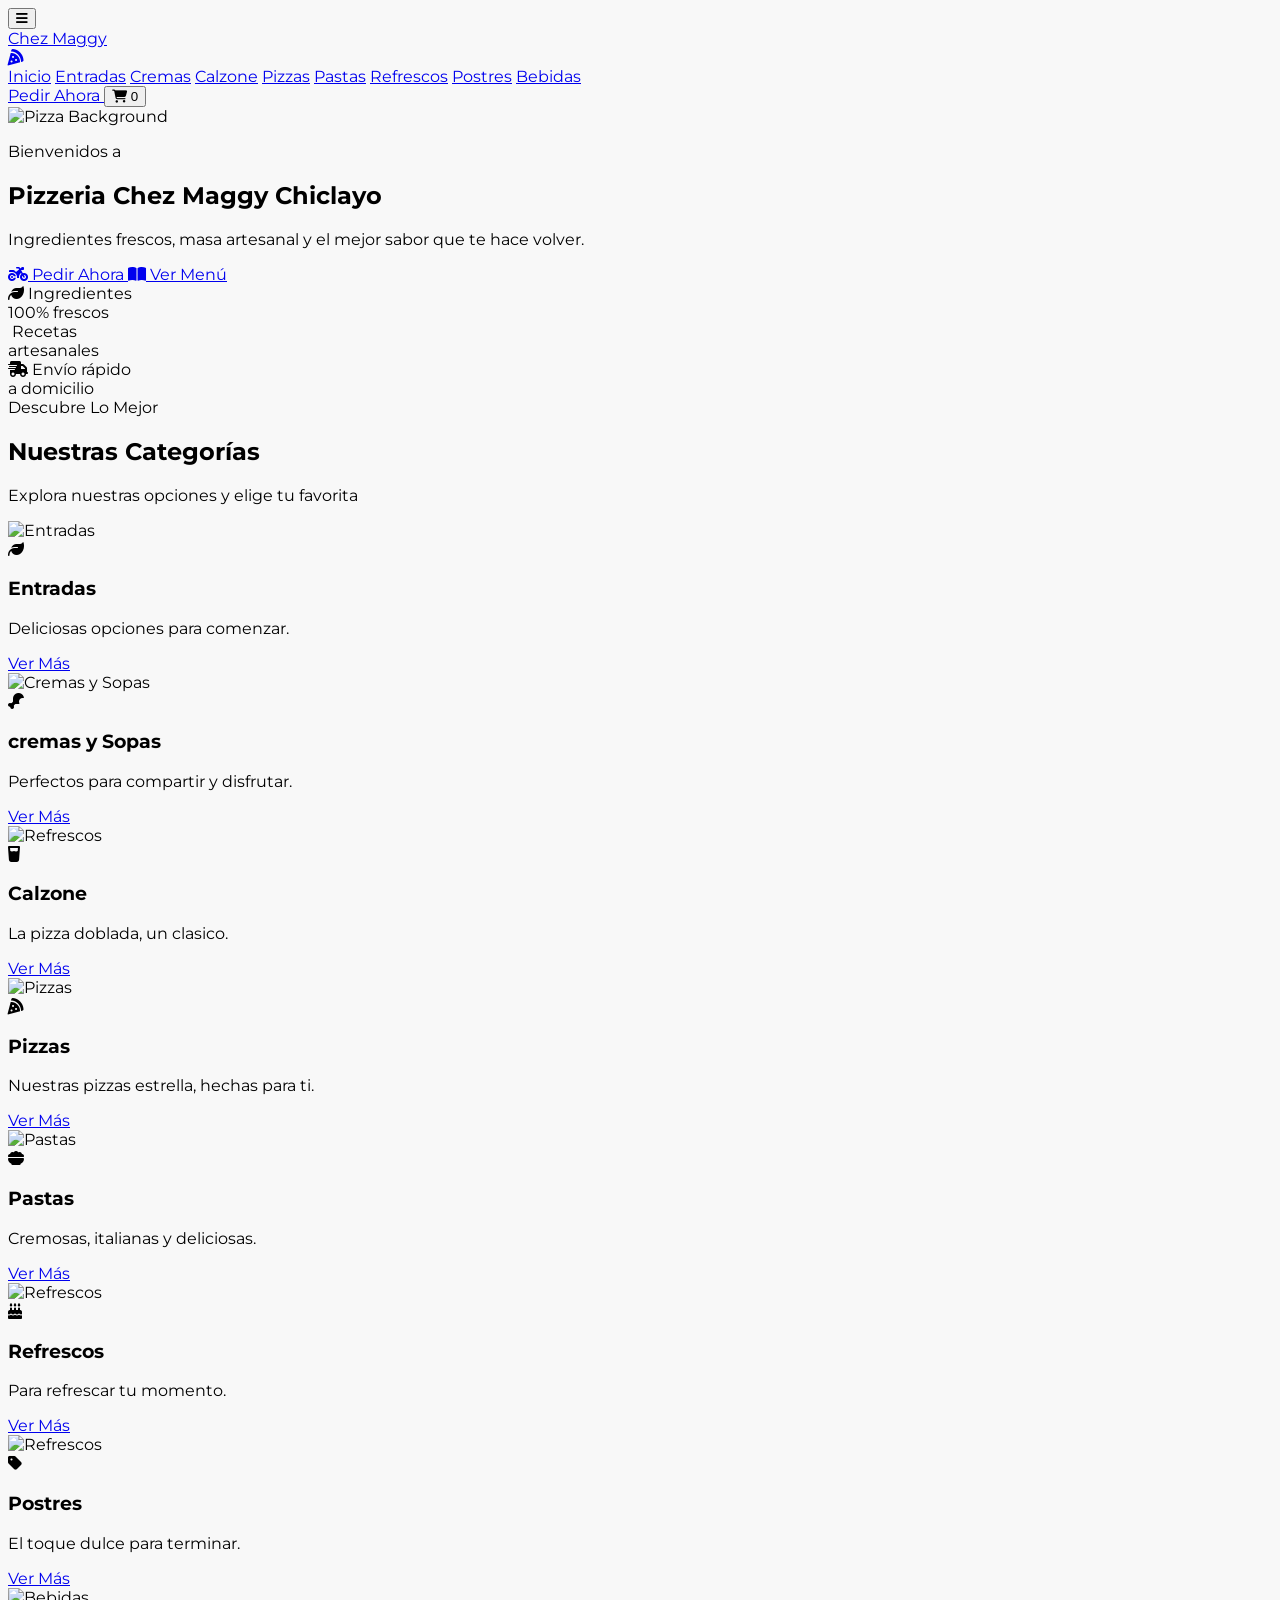
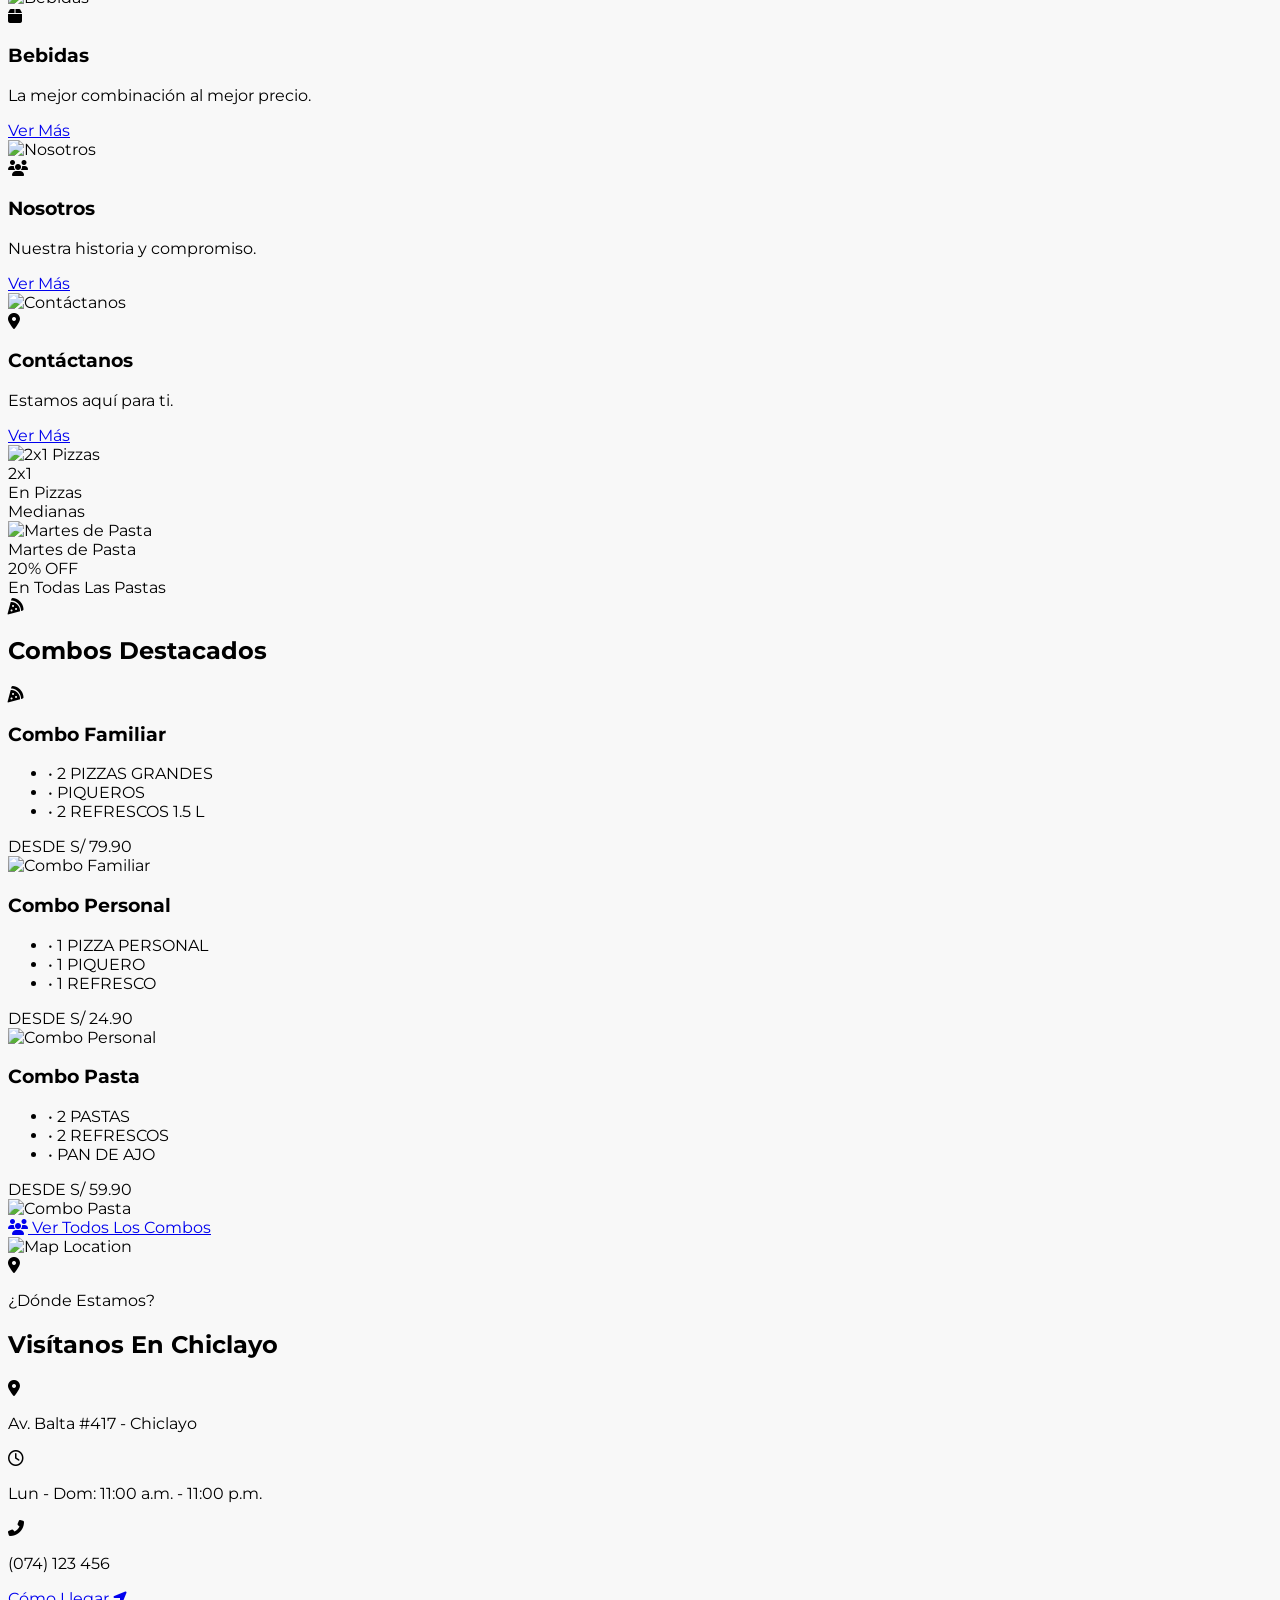
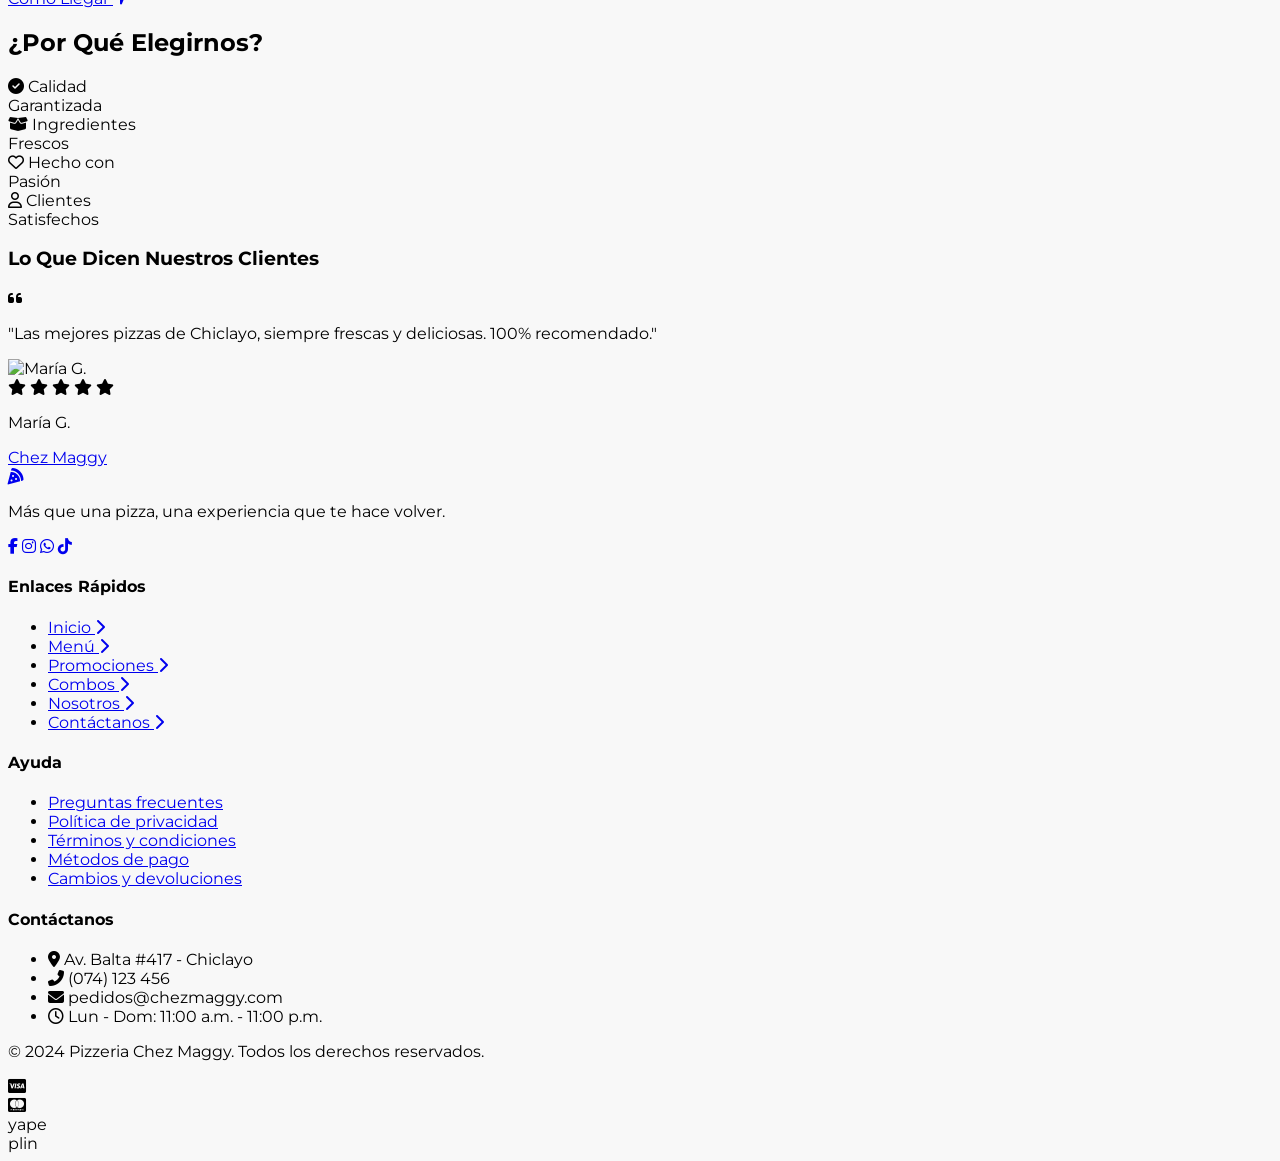
==== index.html @ 23294c38 "Add files via upload" ====
<!DOCTYPE html>
<html lang="es">
<head>
    <meta charset="UTF-8">
    <meta name="viewport" content="width=device-width, initial-scale=1.0">
    <title>Chez Maggy Pizzeria</title>
    <!-- Tailwind CSS -->
    <script src="https://cdn.tailwindcss.com"></script>
    <script src="script.js"></script>

    <!-- Google Fonts -->
    <link href="https://fonts.googleapis.com/css2?family=Montserrat:wght@300;400;500;600;700;800&family=Playfair+Display:ital,wght@0,700;1,700&display=swap" rel="stylesheet">

    <!-- FontAwesome -->
    <link rel="stylesheet" href="https://cdnjs.cloudflare.com/ajax/libs/font-awesome/6.4.0/css/all.min.css">

    <!-- Custom CSS -->
    <link rel="stylesheet" href="styles.css">
</head>
<body class="bg-light text-gray-800">
    <!-- Header -->
    <header class="bg-darker text-white sticky top-0 z-50">
        <div class="max-w-7xl mx-auto px-4 sm:px-6 lg:px-8">
            <div class="flex items-center justify-between h-20">
                <!-- Mobile Menu Button -->
                <div class="flex items-center lg:hidden">
                    <button type="button" class="text-white hover:text-primary focus:outline-none focus:text-primary">
                        <i class="fas fa-bars text-2xl"></i>
                    </button>
                </div>

                <!-- Logo -->
                <div class="flex-shrink-0 flex items-center justify-center lg:justify-start flex-1 lg:flex-none">
                    <a href="#" class="flex items-center gap-2">
                        <!-- Mocking Logo with Text + Icon -->
                        <div class="text-2xl font-serif italic text-primary font-bold">Chez Maggy</div>
                        <i class="fas fa-pizza-slice text-yellow-500 text-xl"></i>
                    </a>
                </div>

                <!-- Desktop Menu -->
                <nav class="hidden lg:flex space-x-4 xl:space-x-6 text-xs xl:text-sm font-medium items-center uppercase tracking-wide">
                    <a href="#" class="text-white hover:text-primary transition">Inicio</a>
                    <a href="#" class="text-gray-300 hover:text-primary transition">Entradas</a>
                    <a href="#" class="text-gray-300 hover:text-primary transition">Cremas</a>
                    <a href="#" class="text-gray-300 hover:text-primary transition">Calzone</a>
                    <a href="#" class="text-gray-300 hover:text-primary transition">Pizzas</a>
                    <a href="#" class="text-gray-300 hover:text-primary transition">Pastas</a>
                    <a href="#" class="text-gray-300 hover:text-primary transition">Refrescos</a>
                    <a href="#" class="text-gray-300 hover:text-primary transition">Postres</a>
                    <a href="#" class="text-gray-300 hover:text-primary transition">Bebidas</a>
                </nav>

                <!-- Actions (Button + Cart) -->
                <div class="flex items-center gap-4">
                    <a href="#" class="hidden lg:inline-flex items-center justify-center px-4 py-2 border border-transparent rounded-md shadow-sm text-sm font-bold text-white bg-primary hover:bg-red-700 transition uppercase">
                        Pedir Ahora
                    </a>
                    <button class="relative text-white hover:text-primary transition">
                        <i class="fas fa-shopping-cart text-xl"></i>
                        <span class="absolute -top-2 -right-2 bg-primary text-white text-xs font-bold rounded-full h-5 w-5 flex items-center justify-center">0</span>
                    </button>
                </div>
            </div>
        </div>
    </header>

    <!-- Hero Section -->
    <section class="relative bg-darker text-white">
        <!-- Background Image (Mocked with Unsplash) -->
        <div class="absolute inset-0 z-0">
            <img src="https://images.unsplash.com/photo-1513104890138-7c749659a591?ixlib=rb-4.0.3&auto=format&fit=crop&w=2000&q=80" alt="Pizza Background" class="w-full h-full object-cover opacity-60">
            <!-- Gradient Overlay to make text readable, matching the design -->
            <div class="absolute inset-0 bg-gradient-to-r from-black via-black/80 to-transparent"></div>
        </div>

        <div class="relative z-10 max-w-7xl mx-auto px-4 sm:px-6 lg:px-8 py-12 sm:py-16 lg:py-32">
            <div class="max-w-2xl">
                <p class="text-primary font-bold tracking-wider uppercase mb-2 text-xs sm:text-base">Bienvenidos a</p>
                <h1 class="text-4xl sm:text-5xl lg:text-7xl font-bold uppercase leading-none mb-4 sm:mb-6">
                    <span class="block text-white">Pizzeria</span>
                    <span class="block text-white">Chez Maggy</span>
                    <span class="block text-primary">Chiclayo</span>
                </h1>
                <p class="text-gray-300 text-base sm:text-lg mb-8 max-w-md">
                    Ingredientes frescos, masa artesanal y el mejor sabor que te hace volver.
                </p>

                <!-- CTA Buttons -->
                <div class="flex flex-col sm:flex-row gap-4 mb-12">
                    <a href="#" class="inline-flex items-center justify-center px-6 py-3 border border-transparent rounded-md shadow-sm text-base font-bold text-white bg-primary hover:bg-red-700 transition w-full sm:w-auto uppercase">
                        <i class="fas fa-motorcycle mr-2"></i> Pedir Ahora
                    </a>
                    <a href="menu.html" class="inline-flex items-center justify-center px-6 py-3 border border-yellow-500 rounded-md shadow-sm text-base font-bold text-yellow-500 bg-transparent hover:bg-yellow-500 hover:text-dark transition w-full sm:w-auto uppercase">
                        <i class="fas fa-book-open mr-2"></i> Ver Menú
                    </a>
                </div>

                <!-- Feature Badges -->
                <div class="grid grid-cols-3 gap-4 border-t border-gray-700 pt-8">
                    <div class="flex flex-col sm:flex-row items-center sm:items-start text-center sm:text-left gap-3">
                        <i class="fas fa-leaf text-green-500 text-2xl"></i>
                        <span class="text-xs sm:text-sm text-gray-300">Ingredientes<br>100% frescos</span>
                    </div>
                    <div class="flex flex-col sm:flex-row items-center sm:items-start text-center sm:text-left gap-3">
                        <i class="fas fa-hat-chef text-yellow-500 text-2xl"></i>
                        <span class="text-xs sm:text-sm text-gray-300">Recetas<br>artesanales</span>
                    </div>
                    <div class="flex flex-col sm:flex-row items-center sm:items-start text-center sm:text-left gap-3">
                        <i class="fas fa-truck-fast text-orange-500 text-2xl"></i>
                        <span class="text-xs sm:text-sm text-gray-300">Envío rápido<br>a domicilio</span>
                    </div>
                </div>
            </div>
        </div>
    </section>

    <!-- Categories Section -->
    <section class="py-16 bg-light">
        <div class="max-w-7xl mx-auto px-4 sm:px-6 lg:px-8">
            <div class="text-center mb-12">
                <div class="flex items-center justify-center gap-4 mb-2">
                    <div class="h-px bg-gray-400 w-12"></div>
                    <span class="text-sm font-bold tracking-widest text-gray-500 uppercase">Descubre Lo Mejor</span>
                    <div class="h-px bg-gray-400 w-12"></div>
                </div>
                <h2 class="text-3xl md:text-4xl font-bold uppercase text-dark mb-4">Nuestras Categorías</h2>
                <p class="text-gray-600">Explora nuestras opciones y elige tu favorita</p>
            </div>

            <!-- Categories Grid -->
            <div class="grid grid-cols-2 md:grid-cols-3 lg:grid-cols-5 gap-4 sm:gap-6">

                <!-- Category Card: Entradas -->
                <div class="bg-white rounded-xl shadow-sm hover:shadow-md transition overflow-hidden flex flex-col h-full border border-gray-100">
                    <div class="h-24 sm:h-40 overflow-hidden">
                        <img src="IM/ENTRADAS.png" alt="Entradas" class="w-full h-full object-cover">
                    </div>
                    <div class="p-3 sm:p-5 flex flex-col flex-grow text-center items-center">
                        <div class="w-8 h-8 sm:w-10 sm:h-10 rounded-full bg-red-100 flex items-center justify-center text-primary mb-2 sm:mb-3 -mt-8 sm:-mt-10 border-2 sm:border-4 border-white relative z-10 text-xs sm:text-base">
                            <i class="fas fa-leaf"></i>
                        </div>
                        <h3 class="font-bold text-dark text-sm sm:text-lg uppercase mb-1 sm:mb-2">Entradas</h3>
                        <p class="text-gray-500 text-[10px] sm:text-sm mb-3 sm:mb-4 flex-grow line-clamp-2">Deliciosas opciones para comenzar.</p>
                        <a href="menu.html#entradas" data-category="entradas" class="inline-block px-2 sm:px-4 py-1.5 sm:py-2 border border-gray-200 rounded-full text-[10px] sm:text-xs font-bold text-gray-600 hover:border-primary hover:text-primary transition uppercase w-full">Ver Más</a>
                    </div>
                </div>

                <!-- Category Card: Cremas y Sopas -->
                <div class="bg-white rounded-xl shadow-sm hover:shadow-md transition overflow-hidden flex flex-col h-full border border-gray-100">
                    <div class="h-24 sm:h-40 overflow-hidden">
                        <img src="IM/CREM.png" alt="Cremas y Sopas" class="w-full h-full object-cover">
                    </div>
                    <div class="p-3 sm:p-5 flex flex-col flex-grow text-center items-center">
                        <div class="w-8 h-8 sm:w-10 sm:h-10 rounded-full bg-orange-100 flex items-center justify-center text-orange-500 mb-2 sm:mb-3 -mt-8 sm:-mt-10 border-2 sm:border-4 border-white relative z-10 text-xs sm:text-base">
                            <i class="fas fa-drumstick-bite"></i>
                        </div>
                        <h3 class="font-bold text-dark text-sm sm:text-lg uppercase mb-1 sm:mb-2">cremas y Sopas</h3>
                        <p class="text-gray-500 text-[10px] sm:text-sm mb-3 sm:mb-4 flex-grow line-clamp-2">Perfectos para compartir y disfrutar.</p>
                        <a href="menu.html#cremas" data-category="cremas" class="inline-block px-2 sm:px-4 py-1.5 sm:py-2 border border-gray-200 rounded-full text-[10px] sm:text-xs font-bold text-gray-600 hover:border-primary hover:text-primary transition uppercase w-full">Ver Más</a>
                    </div>
                </div>

                <!-- Category Card: Calzone -->
                <div class="bg-white rounded-xl shadow-sm hover:shadow-md transition overflow-hidden flex flex-col h-full border border-gray-100">
                    <div class="h-24 sm:h-40 overflow-hidden">
                        <img src="IM/CAL.jpg" alt="Refrescos" class="w-full h-full object-cover">
                    </div>
                    <div class="p-3 sm:p-5 flex flex-col flex-grow text-center items-center">
                        <div class="w-8 h-8 sm:w-10 sm:h-10 rounded-full bg-green-100 flex items-center justify-center text-green-500 mb-2 sm:mb-3 -mt-8 sm:-mt-10 border-2 sm:border-4 border-white relative z-10 text-xs sm:text-base">
                            <i class="fas fa-glass-water"></i>
                        </div>
                        <h3 class="font-bold text-dark text-sm sm:text-lg uppercase mb-1 sm:mb-2">Calzone</h3>
                        <p class="text-gray-500 text-[10px] sm:text-sm mb-3 sm:mb-4 flex-grow line-clamp-2">La pizza doblada, un clasico.</p>
                        <a href="menu.html#calzone" data-category="calzone" class="inline-block px-2 sm:px-4 py-1.5 sm:py-2 border border-gray-200 rounded-full text-[10px] sm:text-xs font-bold text-gray-600 hover:border-primary hover:text-primary transition uppercase w-full">Ver Más</a>
                    </div>
                </div>

                <!-- Category Card: Pizzas -->
                <div class="bg-white rounded-xl shadow-sm hover:shadow-md transition overflow-hidden flex flex-col h-full border border-gray-100">
                    <div class="h-24 sm:h-40 overflow-hidden">
                        <img src="https://images.unsplash.com/photo-1565299624946-b28f40a0ae38?ixlib=rb-4.0.3&auto=format&fit=crop&w=500&q=60" alt="Pizzas" class="w-full h-full object-cover">
                    </div>
                    <div class="p-3 sm:p-5 flex flex-col flex-grow text-center items-center">
                        <div class="w-8 h-8 sm:w-10 sm:h-10 rounded-full bg-red-100 flex items-center justify-center text-primary mb-2 sm:mb-3 -mt-8 sm:-mt-10 border-2 sm:border-4 border-white relative z-10 text-xs sm:text-base">
                            <i class="fas fa-pizza-slice"></i>
                        </div>
                        <h3 class="font-bold text-dark text-sm sm:text-lg uppercase mb-1 sm:mb-2">Pizzas</h3>
                        <p class="text-gray-500 text-[10px] sm:text-sm mb-3 sm:mb-4 flex-grow line-clamp-2">Nuestras pizzas estrella, hechas para ti.</p>
                        <a href="menu.html#pizzas" data-category="pizzas" class="inline-block px-2 sm:px-4 py-1.5 sm:py-2 border border-gray-200 rounded-full text-[10px] sm:text-xs font-bold text-gray-600 hover:border-primary hover:text-primary transition uppercase w-full">Ver Más</a>
                    </div>
                </div>

                <!-- Category Card: Pastas -->
                <div class="bg-white rounded-xl shadow-sm hover:shadow-md transition overflow-hidden flex flex-col h-full border border-gray-100">
                    <div class="h-24 sm:h-40 overflow-hidden">
                        <img src="IM/PAST.jpg" alt="Pastas" class="w-full h-full object-cover">
                    </div>
                    <div class="p-3 sm:p-5 flex flex-col flex-grow text-center items-center">
                        <div class="w-8 h-8 sm:w-10 sm:h-10 rounded-full bg-yellow-100 flex items-center justify-center text-yellow-600 mb-2 sm:mb-3 -mt-8 sm:-mt-10 border-2 sm:border-4 border-white relative z-10 text-xs sm:text-base">
                            <i class="fas fa-bowl-food"></i>
                        </div>
                        <h3 class="font-bold text-dark text-sm sm:text-lg uppercase mb-1 sm:mb-2">Pastas</h3>
                        <p class="text-gray-500 text-[10px] sm:text-sm mb-3 sm:mb-4 flex-grow line-clamp-2">Cremosas, italianas y deliciosas.</p>
                        <a href="menu.html#pastas" data-category="pastas" class="inline-block px-2 sm:px-4 py-1.5 sm:py-2 border border-gray-200 rounded-full text-[10px] sm:text-xs font-bold text-gray-600 hover:border-primary hover:text-primary transition uppercase w-full">Ver Más</a>
                    </div>
                </div>

                <!-- Category Card: Refrescos -->
                <div class="bg-white rounded-xl shadow-sm hover:shadow-md transition overflow-hidden flex flex-col h-full border border-gray-100">
                    <div class="h-24 sm:h-40 overflow-hidden">
                        <img src="https://images.unsplash.com/photo-1551024506-0bccd828d307?ixlib=rb-4.0.3&auto=format&fit=crop&w=500&q=60" alt="Refrescos" class="w-full h-full object-cover">
                    </div>
                    <div class="p-3 sm:p-5 flex flex-col flex-grow text-center items-center">
                        <div class="w-8 h-8 sm:w-10 sm:h-10 rounded-full bg-purple-100 flex items-center justify-center text-purple-600 mb-2 sm:mb-3 -mt-8 sm:-mt-10 border-2 sm:border-4 border-white relative z-10 text-xs sm:text-base">
                            <i class="fas fa-cake-candles"></i>
                        </div>
                        <h3 class="font-bold text-dark text-sm sm:text-lg uppercase mb-1 sm:mb-2">Refrescos</h3>
                        <p class="text-gray-500 text-[10px] sm:text-sm mb-3 sm:mb-4 flex-grow line-clamp-2">Para refrescar tu momento.</p>
                        <a href="menu.html#refrescos" data-category="refrescos" class="inline-block px-2 sm:px-4 py-1.5 sm:py-2 border border-gray-200 rounded-full text-[10px] sm:text-xs font-bold text-gray-600 hover:border-primary hover:text-primary transition uppercase w-full">Ver Más</a>
                    </div>
                </div>

                <!-- Category Card: Postres -->
                <div class="bg-white rounded-xl shadow-sm hover:shadow-md transition overflow-hidden flex flex-col h-full border border-gray-100">
                    <div class="h-24 sm:h-40 overflow-hidden bg-primary flex items-center justify-center">
                        <img src="https://images.unsplash.com/photo-1551024506-0bccd828d307?ixlib=rb-4.0.3&auto=format&fit=crop&w=500&q=60" alt="Refrescos" class="w-full h-full object-cover">
                    </div>
                    <div class="p-3 sm:p-5 flex flex-col flex-grow text-center items-center">
                        <div class="w-8 h-8 sm:w-10 sm:h-10 rounded-full bg-red-100 flex items-center justify-center text-primary mb-2 sm:mb-3 -mt-8 sm:-mt-10 border-2 sm:border-4 border-white relative z-10 text-xs sm:text-base">
                            <i class="fas fa-tag"></i>
                        </div>
                        <h3 class="font-bold text-dark text-[11px] sm:text-lg uppercase mb-1 sm:mb-2">Postres</h3>
                        <p class="text-gray-500 text-[10px] sm:text-sm mb-3 sm:mb-4 flex-grow line-clamp-2">El toque dulce para terminar.</p>
                        <a href="menu.html#postres" data-category="postres" class="inline-block px-2 sm:px-4 py-1.5 sm:py-2 border border-gray-200 rounded-full text-[10px] sm:text-xs font-bold text-gray-600 hover:border-primary hover:text-primary transition uppercase w-full">Ver Más</a>
                    </div>
                </div>

                <!-- Category Card: Bebidas -->
                <div class="bg-white rounded-xl shadow-sm hover:shadow-md transition overflow-hidden flex flex-col h-full border border-gray-100">
                    <div class="h-24 sm:h-40 overflow-hidden">
                        <img src="https://images.unsplash.com/photo-1594007654729-407eedc4be65?ixlib=rb-4.0.3&auto=format&fit=crop&w=500&q=60" alt="Bebidas" class="w-full h-full object-cover">
                    </div>
                    <div class="p-3 sm:p-5 flex flex-col flex-grow text-center items-center">
                        <div class="w-8 h-8 sm:w-10 sm:h-10 rounded-full bg-blue-100 flex items-center justify-center text-blue-600 mb-2 sm:mb-3 -mt-8 sm:-mt-10 border-2 sm:border-4 border-white relative z-10 text-xs sm:text-base">
                            <i class="fas fa-box"></i>
                        </div>
                        <h3 class="font-bold text-dark text-sm sm:text-lg uppercase mb-1 sm:mb-2">Bebidas</h3>
                        <p class="text-gray-500 text-[10px] sm:text-sm mb-3 sm:mb-4 flex-grow line-clamp-2">La mejor combinación al mejor precio.</p>
                        <a href="menu.html#bebidas" data-category="bebidas" class="inline-block px-2 sm:px-4 py-1.5 sm:py-2 border border-gray-200 rounded-full text-[10px] sm:text-xs font-bold text-gray-600 hover:border-primary hover:text-primary transition uppercase w-full">Ver Más</a>
                    </div>
                </div>

                <!-- Info Card: Nosotros -->
                <div class="bg-white rounded-xl shadow-sm hover:shadow-md transition overflow-hidden flex flex-col h-full border border-gray-100">
                    <div class="h-24 sm:h-40 overflow-hidden">
                        <img src="https://images.unsplash.com/photo-1555396273-367ea4eb4db5?ixlib=rb-4.0.3&auto=format&fit=crop&w=500&q=60" alt="Nosotros" class="w-full h-full object-cover">
                    </div>
                    <div class="p-3 sm:p-5 flex flex-col flex-grow text-center items-center">
                        <div class="w-8 h-8 sm:w-10 sm:h-10 rounded-full bg-gray-100 flex items-center justify-center text-gray-600 mb-2 sm:mb-3 -mt-8 sm:-mt-10 border-2 sm:border-4 border-white relative z-10 text-xs sm:text-base">
                            <i class="fas fa-users"></i>
                        </div>
                        <h3 class="font-bold text-dark text-sm sm:text-lg uppercase mb-1 sm:mb-2">Nosotros</h3>
                        <p class="text-gray-500 text-[10px] sm:text-sm mb-3 sm:mb-4 flex-grow line-clamp-2">Nuestra historia y compromiso.</p>
                        <a href="menu.html#nosotros" data-category="nosotros" class="inline-block px-2 sm:px-4 py-1.5 sm:py-2 border border-gray-200 rounded-full text-[10px] sm:text-xs font-bold text-gray-600 hover:border-primary hover:text-primary transition uppercase w-full">Ver Más</a>
                    </div>
                </div>

                 <!-- Info Card: Contáctanos -->
                <div class="bg-white rounded-xl shadow-sm hover:shadow-md transition overflow-hidden flex flex-col h-full border border-gray-100">
                    <div class="h-24 sm:h-40 overflow-hidden">
                        <img src="https://images.unsplash.com/photo-1524661135-423995f22d0b?ixlib=rb-4.0.3&auto=format&fit=crop&w=500&q=60" alt="Contáctanos" class="w-full h-full object-cover">
                    </div>
                    <div class="p-3 sm:p-5 flex flex-col flex-grow text-center items-center">
                        <div class="w-8 h-8 sm:w-10 sm:h-10 rounded-full bg-teal-100 flex items-center justify-center text-teal-600 mb-2 sm:mb-3 -mt-8 sm:-mt-10 border-2 sm:border-4 border-white relative z-10 text-xs sm:text-base">
                            <i class="fas fa-map-marker-alt"></i>
                        </div>
                        <h3 class="font-bold text-dark text-[11px] sm:text-lg uppercase mb-1 sm:mb-2">Contáctanos</h3>
                        <p class="text-gray-500 text-[10px] sm:text-sm mb-3 sm:mb-4 flex-grow line-clamp-2">Estamos aquí para ti.</p>
                        <a href="menu.html#contactanos" data-category="contactanos" class="inline-block px-2 sm:px-4 py-1.5 sm:py-2 border border-gray-200 rounded-full text-[10px] sm:text-xs font-bold text-gray-600 hover:border-primary hover:text-primary transition uppercase w-full">Ver Más</a>
                    </div>
                </div>

            </div>
        </div>
    </section>

    <!-- Promos Banners Section -->
    <section class="py-8 bg-light">
        <div class="max-w-7xl mx-auto px-4 sm:px-6 lg:px-8">
            <div class="grid grid-cols-1 md:grid-cols-2 gap-4">
                <!-- Promo 1: 2x1 -->
                <div class="relative bg-darker rounded-xl overflow-hidden shadow-sm h-40 sm:h-48 md:h-56 flex">
                    <div class="absolute inset-0 bg-gradient-to-r from-black via-black/80 to-transparent z-10 w-3/4 sm:w-2/3"></div>
                    <img src="https://images.unsplash.com/photo-1593560708920-61dd98c46a4e?ixlib=rb-4.0.3&auto=format&fit=crop&w=800&q=80" alt="2x1 Pizzas" class="absolute inset-0 w-full h-full object-cover opacity-80">
                    <div class="relative z-20 p-4 sm:p-6 flex flex-col justify-center h-full text-white w-3/4 sm:w-2/3">
                        <div class="text-4xl sm:text-5xl md:text-6xl font-bold text-primary leading-none mb-1">2x1</div>
                        <div class="text-sm sm:text-xl md:text-2xl font-bold uppercase tracking-wide">En Pizzas<br>Medianas</div>
                    </div>
                </div>

                <!-- Promo 2: Combo Familiar / Martes de Pasta -->
                <div class="relative bg-yellow-600 rounded-xl overflow-hidden shadow-sm h-40 sm:h-48 md:h-56 flex">
                     <div class="absolute inset-0 bg-gradient-to-r from-yellow-700 via-yellow-600/90 to-transparent z-10 w-3/4 sm:w-2/3"></div>
                    <img src="https://images.unsplash.com/photo-1621996311239-f9c7e0965e52?ixlib=rb-4.0.3&auto=format&fit=crop&w=800&q=80" alt="Martes de Pasta" class="absolute right-0 top-0 w-full h-full object-cover">
                    <div class="relative z-20 p-4 sm:p-6 flex flex-col justify-center h-full text-white w-3/4 sm:w-2/3">
                        <div class="text-[10px] sm:text-sm font-bold uppercase tracking-wider mb-1">Martes de Pasta</div>
                        <div class="text-4xl sm:text-5xl md:text-6xl font-bold leading-none mb-1">20% <span class="text-lg sm:text-2xl">OFF</span></div>
                        <div class="text-[10px] sm:text-sm font-bold uppercase tracking-wide">En Todas Las Pastas</div>
                    </div>
                </div>
            </div>
        </div>
    </section>

    <!-- Combos Destacados Section (from Mobile View) -->
    <section class="py-12 bg-white">
        <div class="max-w-7xl mx-auto px-4 sm:px-6 lg:px-8">
            <div class="text-center mb-8">
                 <div class="flex items-center justify-center gap-4 mb-2">
                    <i class="fas fa-pizza-slice text-primary"></i>
                    <h2 class="text-2xl font-bold uppercase text-dark">Combos Destacados</h2>
                    <i class="fas fa-pizza-slice text-primary"></i>
                </div>
            </div>

            <div class="grid grid-cols-1 md:grid-cols-2 lg:grid-cols-3 gap-6">
                <!-- Combo 1 -->
                <div class="bg-darker rounded-xl overflow-hidden flex flex-col relative text-white border-2 border-transparent hover:border-primary transition">
                    <div class="p-6 pb-0 z-10 relative">
                        <h3 class="text-xl font-bold uppercase mb-4">Combo Familiar</h3>
                        <ul class="text-sm space-y-2 mb-6 font-medium">
                            <li>• 2 PIZZAS GRANDES</li>
                            <li>• PIQUEROS</li>
                            <li>• 2 REFRESCOS 1.5 L</li>
                        </ul>
                        <div class="bg-primary/20 text-primary border border-primary rounded-md px-3 py-1 inline-block">
                            <span class="text-xs block leading-tight">DESDE</span>
                            <span class="text-xl font-bold">S/ 79.90</span>
                        </div>
                    </div>
                    <div class="h-40 mt-auto relative overflow-hidden">
                         <div class="absolute inset-0 bg-gradient-to-t from-black via-transparent to-transparent z-10"></div>
                        <img src="https://images.unsplash.com/photo-1541592106381-b31e9677c0e5?ixlib=rb-4.0.3&auto=format&fit=crop&w=600&q=80" alt="Combo Familiar" class="w-full h-full object-cover object-bottom scale-110">
                    </div>
                </div>

                <!-- Combo 2 -->
                <div class="bg-darker rounded-xl overflow-hidden flex flex-col relative text-white border-2 border-transparent hover:border-primary transition">
                    <div class="p-6 pb-0 z-10 relative">
                        <h3 class="text-xl font-bold uppercase mb-4">Combo Personal</h3>
                        <ul class="text-sm space-y-2 mb-6 font-medium">
                            <li>• 1 PIZZA PERSONAL</li>
                            <li>• 1 PIQUERO</li>
                            <li>• 1 REFRESCO</li>
                        </ul>
                        <div class="bg-primary/20 text-primary border border-primary rounded-md px-3 py-1 inline-block">
                            <span class="text-xs block leading-tight">DESDE</span>
                            <span class="text-xl font-bold">S/ 24.90</span>
                        </div>
                    </div>
                    <div class="h-40 mt-auto relative overflow-hidden">
                         <div class="absolute inset-0 bg-gradient-to-t from-black via-transparent to-transparent z-10"></div>
                        <img src="https://images.unsplash.com/photo-1565299624946-b28f40a0ae38?ixlib=rb-4.0.3&auto=format&fit=crop&w=600&q=80" alt="Combo Personal" class="w-full h-full object-cover object-bottom scale-110">
                    </div>
                </div>

                <!-- Combo 3 -->
                <div class="bg-darker rounded-xl overflow-hidden flex flex-col relative text-white border-2 border-transparent hover:border-primary transition">
                    <div class="p-6 pb-0 z-10 relative">
                        <h3 class="text-xl font-bold uppercase mb-4">Combo Pasta</h3>
                        <ul class="text-sm space-y-2 mb-6 font-medium">
                            <li>• 2 PASTAS</li>
                            <li>• 2 REFRESCOS</li>
                            <li>• PAN DE AJO</li>
                        </ul>
                        <div class="bg-primary/20 text-primary border border-primary rounded-md px-3 py-1 inline-block">
                            <span class="text-xs block leading-tight">DESDE</span>
                            <span class="text-xl font-bold">S/ 59.90</span>
                        </div>
                    </div>
                    <div class="h-40 mt-auto relative overflow-hidden">
                         <div class="absolute inset-0 bg-gradient-to-t from-black via-transparent to-transparent z-10"></div>
                        <img src="https://images.unsplash.com/photo-1621996311239-f9c7e0965e52?ixlib=rb-4.0.3&auto=format&fit=crop&w=600&q=80" alt="Combo Pasta" class="w-full h-full object-cover object-bottom scale-110">
                    </div>
                </div>
            </div>

            <div class="text-center mt-8">
                <a href="#" class="inline-flex items-center justify-center px-8 py-3 border border-transparent rounded-md shadow-sm text-base font-bold text-white bg-primary hover:bg-red-700 transition uppercase w-full md:w-auto">
                    <i class="fas fa-users mr-2"></i> Ver Todos Los Combos
                </a>
            </div>
        </div>
    </section>

    <!-- Location Section -->
    <section class="bg-darker text-white py-0 md:py-16">
        <!-- On mobile, the map is above the info. On desktop, they are side-by-side. -->
        <div class="flex flex-col md:flex-row max-w-7xl mx-auto md:px-6 lg:px-8">

            <!-- Map Container -->
            <div class="w-full md:w-1/2 lg:w-2/3 h-64 sm:h-80 md:h-auto order-2 md:order-2 md:rounded-xl overflow-hidden shadow-sm relative">
                <!-- Mock Map Image -->
                <img src="https://images.unsplash.com/photo-1524661135-423995f22d0b?ixlib=rb-4.0.3&auto=format&fit=crop&w=1000&q=80" alt="Map Location" class="w-full h-full object-cover">
                <!-- Location Pin Overlay -->
                <div class="absolute inset-0 flex items-center justify-center">
                    <i class="fas fa-map-marker-alt text-primary text-5xl drop-shadow-lg"></i>
                </div>
            </div>

            <!-- Info Container -->
                <div class="w-full md:w-1/2 lg:w-1/3 p-6 sm:p-8 md:p-8 lg:p-12 order-1 md:order-1 flex flex-col justify-center">
                <div class="mb-6">
                        <p class="text-primary font-bold uppercase tracking-widest text-xs sm:text-sm mb-1 text-center md:text-left">¿Dónde Estamos?</p>
                        <h2 class="text-2xl sm:text-3xl font-bold uppercase text-center md:text-left">Visítanos En Chiclayo</h2>
                </div>

                <div class="space-y-6">
                    <div class="flex items-start gap-4">
                        <i class="fas fa-map-marker-alt text-primary text-xl mt-1 w-6 text-center"></i>
                        <div>
                            <p class="font-medium text-lg">Av. Balta #417 - Chiclayo</p>
                        </div>
                    </div>

                    <div class="flex items-start gap-4">
                        <i class="far fa-clock text-primary text-xl mt-1 w-6 text-center"></i>
                        <div>
                            <p class="font-medium text-lg">Lun - Dom: 11:00 a.m. - 11:00 p.m.</p>
                        </div>
                    </div>

                    <div class="flex items-start gap-4">
                        <i class="fas fa-phone-alt text-primary text-xl mt-1 w-6 text-center"></i>
                        <div>
                            <p class="font-medium text-lg">(074) 123 456</p>
                        </div>
                    </div>
                </div>

                <div class="mt-8">
                    <a href="#" class="inline-flex items-center justify-center px-6 py-3 border border-transparent rounded-md shadow-sm text-base font-bold text-white bg-primary hover:bg-red-700 transition uppercase w-full md:w-auto">
                        Cómo Llegar <i class="fas fa-location-arrow ml-2"></i>
                    </a>
                </div>
            </div>

        </div>
    </section>

    <!-- Why Choose Us & Testimonials Section -->
    <section class="py-16 bg-white">
        <div class="max-w-7xl mx-auto px-4 sm:px-6 lg:px-8">
            <div class="text-center mb-12">
                <h2 class="text-3xl font-bold uppercase text-dark mb-8">¿Por Qué Elegirnos?</h2>

                <!-- Feature Icons -->
                <div class="grid grid-cols-2 md:grid-cols-4 gap-6 max-w-4xl mx-auto mb-16">
                    <div class="flex flex-col items-center">
                        <i class="fas fa-check-circle text-4xl text-gray-800 mb-3 font-light"></i>
                        <span class="text-sm font-medium text-gray-600 text-center">Calidad<br>Garantizada</span>
                    </div>
                    <div class="flex flex-col items-center">
                        <i class="fas fa-box-open text-4xl text-gray-800 mb-3 font-light"></i>
                        <span class="text-sm font-medium text-gray-600 text-center">Ingredientes<br>Frescos</span>
                    </div>
                    <div class="flex flex-col items-center">
                        <i class="far fa-heart text-4xl text-gray-800 mb-3 font-light"></i>
                        <span class="text-sm font-medium text-gray-600 text-center">Hecho con<br>Pasión</span>
                    </div>
                    <div class="flex flex-col items-center">
                        <i class="far fa-user text-4xl text-gray-800 mb-3 font-light"></i>
                        <span class="text-sm font-medium text-gray-600 text-center">Clientes<br>Satisfechos</span>
                    </div>
                </div>

                <h3 class="text-xl font-bold uppercase text-dark mb-8">Lo Que Dicen Nuestros Clientes</h3>

                <!-- Testimonial Card -->
                <div class="max-w-2xl mx-auto bg-light rounded-xl p-8 shadow-sm relative">
                    <div class="text-primary text-4xl absolute top-4 left-1/2 transform -translate-x-1/2 opacity-20">
                        <i class="fas fa-quote-left"></i>
                    </div>
                    <p class="text-gray-600 text-lg md:text-xl font-medium mb-6 relative z-10 italic">
                        "Las mejores pizzas de Chiclayo, siempre frescas y deliciosas. 100% recomendado."
                    </p>
                    <div class="flex items-center justify-center gap-4">
                        <img src="https://images.unsplash.com/photo-1438761681033-6461ffad8d80?ixlib=rb-4.0.3&auto=format&fit=crop&w=150&q=80" alt="María G." class="w-12 h-12 rounded-full object-cover">
                        <div class="text-left">
                            <div class="text-yellow-500 text-xs mb-1">
                                <i class="fas fa-star"></i>
                                <i class="fas fa-star"></i>
                                <i class="fas fa-star"></i>
                                <i class="fas fa-star"></i>
                                <i class="fas fa-star"></i>
                            </div>
                            <p class="font-bold text-dark text-sm">María G.</p>
                        </div>
                    </div>

                    <!-- Carousel Dots Mock -->
                    <div class="flex justify-center gap-2 mt-6">
                        <div class="w-2 h-2 rounded-full bg-primary"></div>
                        <div class="w-2 h-2 rounded-full bg-gray-300"></div>
                        <div class="w-2 h-2 rounded-full bg-gray-300"></div>
                    </div>
                </div>
            </div>
        </div>
    </section>

    <!-- Footer -->
    <footer class="bg-darker text-white pt-12 pb-6 border-t border-gray-800">
        <div class="max-w-7xl mx-auto px-4 sm:px-6 lg:px-8">
            <div class="grid grid-cols-1 md:grid-cols-2 lg:grid-cols-4 gap-8 mb-8">

                <!-- Brand & Social -->
                <div class="flex flex-col items-center md:items-start text-center md:text-left">
                    <a href="#" class="flex items-center gap-2 mb-4">
                        <div class="text-2xl sm:text-3xl font-serif italic text-primary font-bold">Chez Maggy</div>
                        <i class="fas fa-pizza-slice text-yellow-500 text-xl sm:text-2xl"></i>
                    </a>
                    <p class="text-gray-400 text-xs sm:text-sm mb-6 max-w-xs">Más que una pizza, una experiencia que te hace volver.</p>
                    <div class="flex gap-4">
                        <a href="#" class="w-8 h-8 rounded-full bg-blue-600 flex items-center justify-center text-white hover:opacity-80 transition"><i class="fab fa-facebook-f"></i></a>
                        <a href="#" class="w-8 h-8 rounded-full bg-gradient-to-tr from-yellow-400 via-red-500 to-purple-500 flex items-center justify-center text-white hover:opacity-80 transition"><i class="fab fa-instagram"></i></a>
                        <a href="#" class="w-8 h-8 rounded-full bg-green-500 flex items-center justify-center text-white hover:opacity-80 transition"><i class="fab fa-whatsapp"></i></a>
                        <a href="#" class="w-8 h-8 rounded-full bg-black flex items-center justify-center text-white border border-gray-700 hover:opacity-80 transition"><i class="fab fa-tiktok"></i></a>
                    </div>
                </div>

                <!-- Quick Links -->
                <div class="flex flex-col items-center md:items-start">
                    <h4 class="text-lg font-bold uppercase mb-4 tracking-wider">Enlaces Rápidos</h4>
                    <ul class="space-y-2 text-sm text-gray-400 w-full text-center md:text-left">
                        <li><a href="#" class="hover:text-primary transition flex items-center justify-between md:justify-start">Inicio <i class="fas fa-chevron-right text-xs md:hidden"></i></a></li>
                        <li><a href="#" class="hover:text-primary transition flex items-center justify-between md:justify-start">Menú <i class="fas fa-chevron-right text-xs md:hidden"></i></a></li>
                        <li><a href="#" class="hover:text-primary transition flex items-center justify-between md:justify-start">Promociones <i class="fas fa-chevron-right text-xs md:hidden"></i></a></li>
                        <li><a href="#" class="hover:text-primary transition flex items-center justify-between md:justify-start">Combos <i class="fas fa-chevron-right text-xs md:hidden"></i></a></li>
                        <li><a href="#" class="hover:text-primary transition flex items-center justify-between md:justify-start">Nosotros <i class="fas fa-chevron-right text-xs md:hidden"></i></a></li>
                        <li><a href="#" class="hover:text-primary transition flex items-center justify-between md:justify-start">Contáctanos <i class="fas fa-chevron-right text-xs md:hidden"></i></a></li>
                    </ul>
                </div>

                <!-- Help -->
                <div class="flex flex-col items-center md:items-start">
                    <h4 class="text-lg font-bold uppercase mb-4 tracking-wider">Ayuda</h4>
                    <ul class="space-y-2 text-sm text-gray-400 w-full text-center md:text-left">
                        <li><a href="#" class="hover:text-primary transition">Preguntas frecuentes</a></li>
                        <li><a href="#" class="hover:text-primary transition">Política de privacidad</a></li>
                        <li><a href="#" class="hover:text-primary transition">Términos y condiciones</a></li>
                        <li><a href="#" class="hover:text-primary transition">Métodos de pago</a></li>
                        <li><a href="#" class="hover:text-primary transition">Cambios y devoluciones</a></li>
                    </ul>
                </div>

                <!-- Contact Footer -->
                <div class="flex flex-col items-center md:items-start text-center md:text-left">
                    <h4 class="text-lg font-bold uppercase mb-4 tracking-wider">Contáctanos</h4>
                    <ul class="space-y-3 text-sm text-gray-400">
                        <li class="flex items-start gap-3">
                            <i class="fas fa-map-marker-alt text-primary mt-1"></i>
                            <span>Av. Balta #417 - Chiclayo</span>
                        </li>
                        <li class="flex items-center gap-3">
                            <i class="fas fa-phone-alt text-primary"></i>
                            <span>(074) 123 456</span>
                        </li>
                        <li class="flex items-center gap-3">
                            <i class="fas fa-envelope text-primary"></i>
                            <span>pedidos@chezmaggy.com</span>
                        </li>
                        <li class="flex items-start gap-3">
                            <i class="far fa-clock text-primary mt-1"></i>
                            <span>Lun - Dom: 11:00 a.m. - 11:00 p.m.</span>
                        </li>
                    </ul>
                </div>
            </div>

            <!-- Bottom Footer: Copyright & Payments -->
            <div class="pt-8 border-t border-gray-800 flex flex-col md:flex-row items-center justify-between gap-6 md:gap-4">
                <p class="text-gray-500 text-[10px] sm:text-xs text-center md:text-left">
                    &copy; 2024 Pizzeria Chez Maggy. Todos los derechos reservados.
                </p>
                <div class="flex flex-wrap justify-center items-center gap-2 sm:gap-3">
                    <div class="bg-white rounded px-2 py-1"><i class="fab fa-cc-visa text-blue-800 text-xl"></i></div>
                    <div class="bg-white rounded px-2 py-1"><i class="fab fa-cc-mastercard text-red-600 text-xl"></i></div>
                    <div class="bg-purple-600 rounded px-2 py-1 text-white text-xs font-bold w-10 text-center h-7 flex items-center justify-center italic">yape</div>
                    <div class="bg-teal-500 rounded px-2 py-1 text-white text-xs font-bold w-10 text-center h-7 flex items-center justify-center italic">plin</div>
                </div>
            </div>
        </div>
    </footer>
</body>
</html>
---- styles.css ----
/* Custom CSS for Chez Maggy Pizzeria */
body {
    font-family: 'Montserrat', sans-serif;
    background-color: #F8F8F8; /* Base background seems light in some areas, dark in others */
}
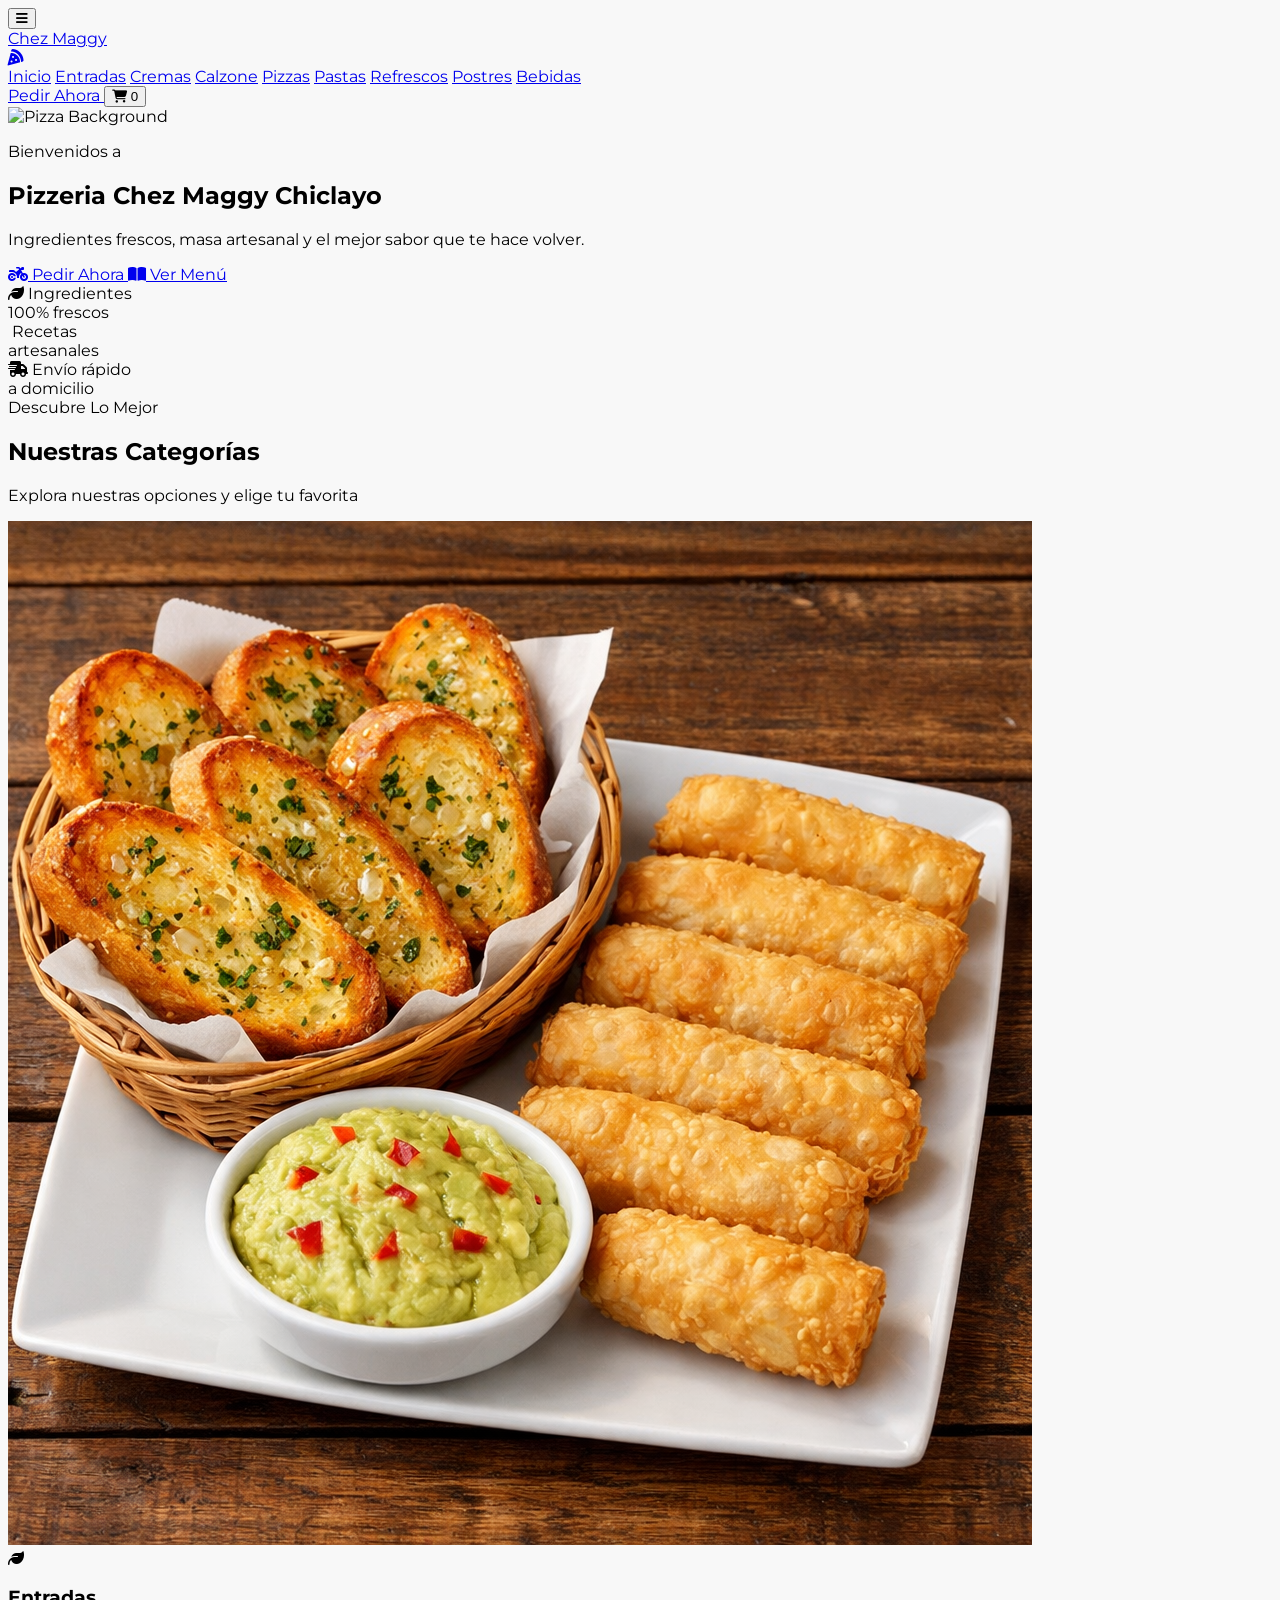
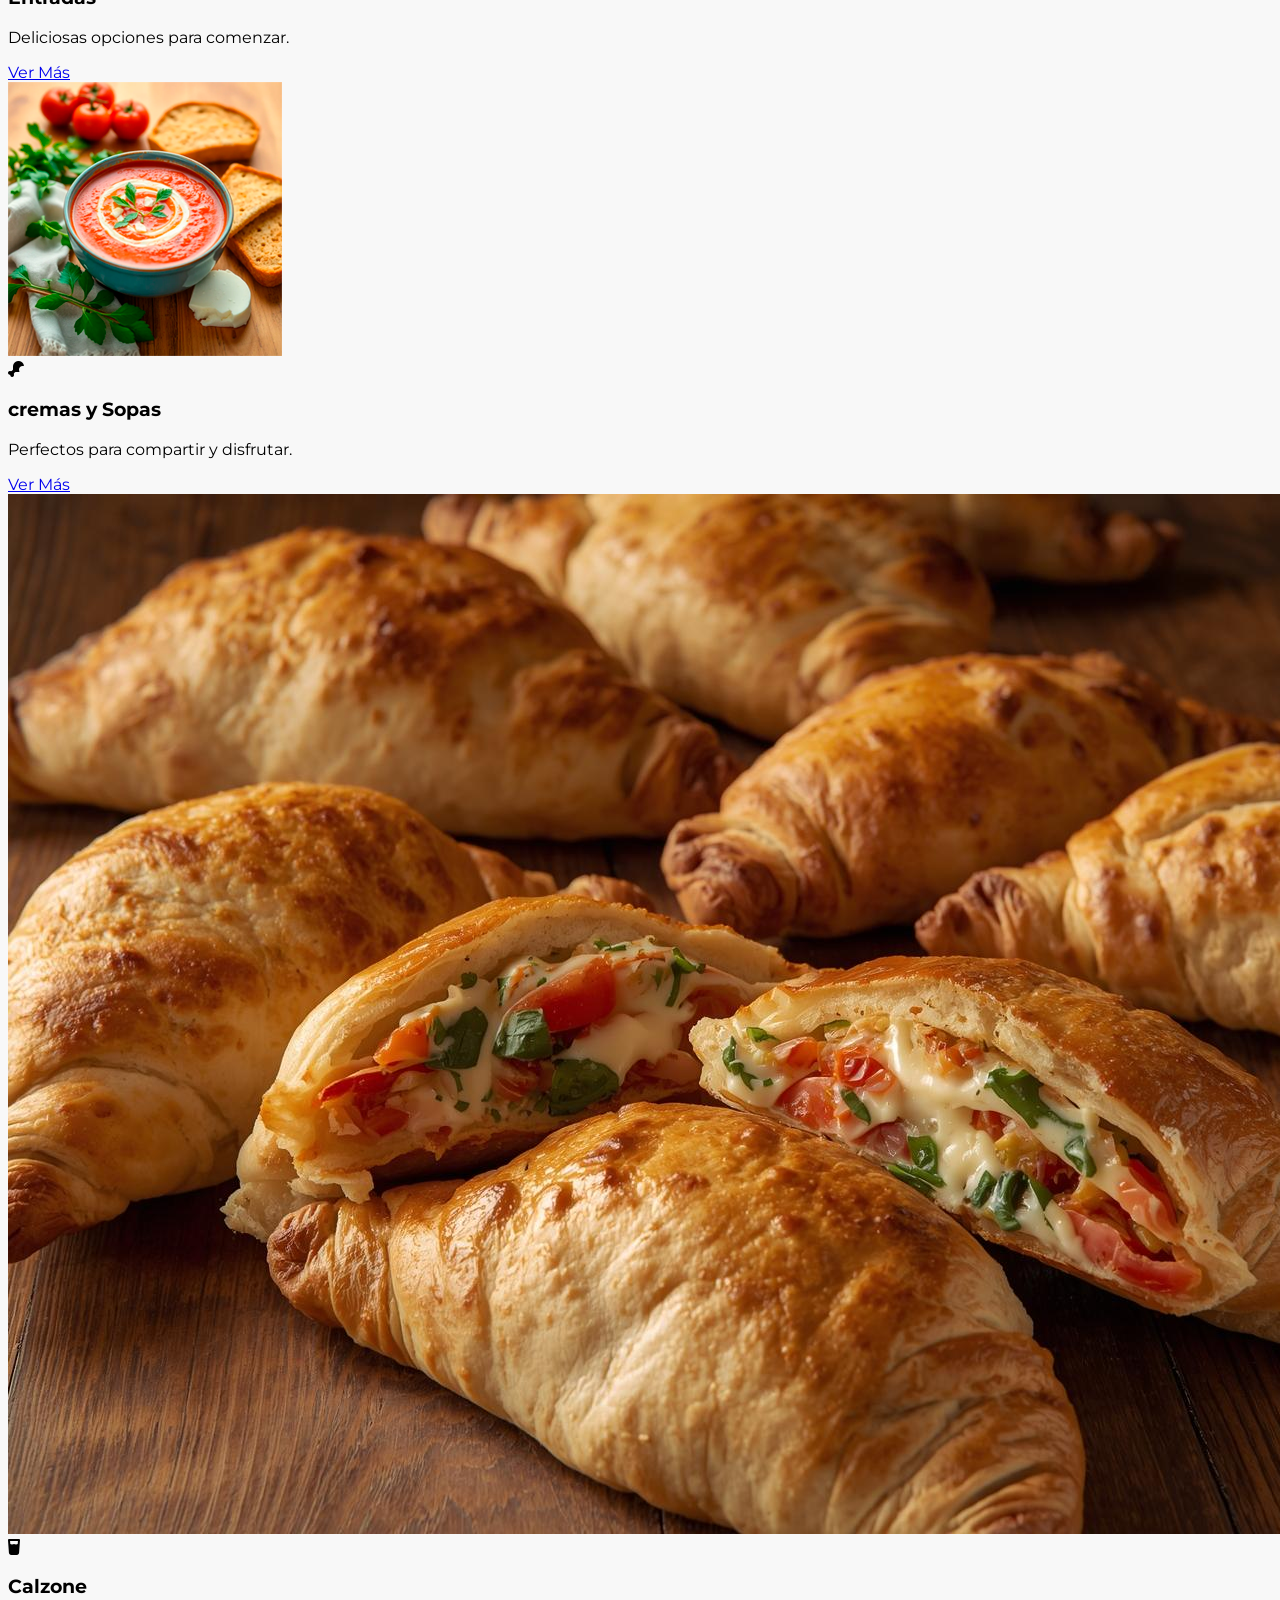
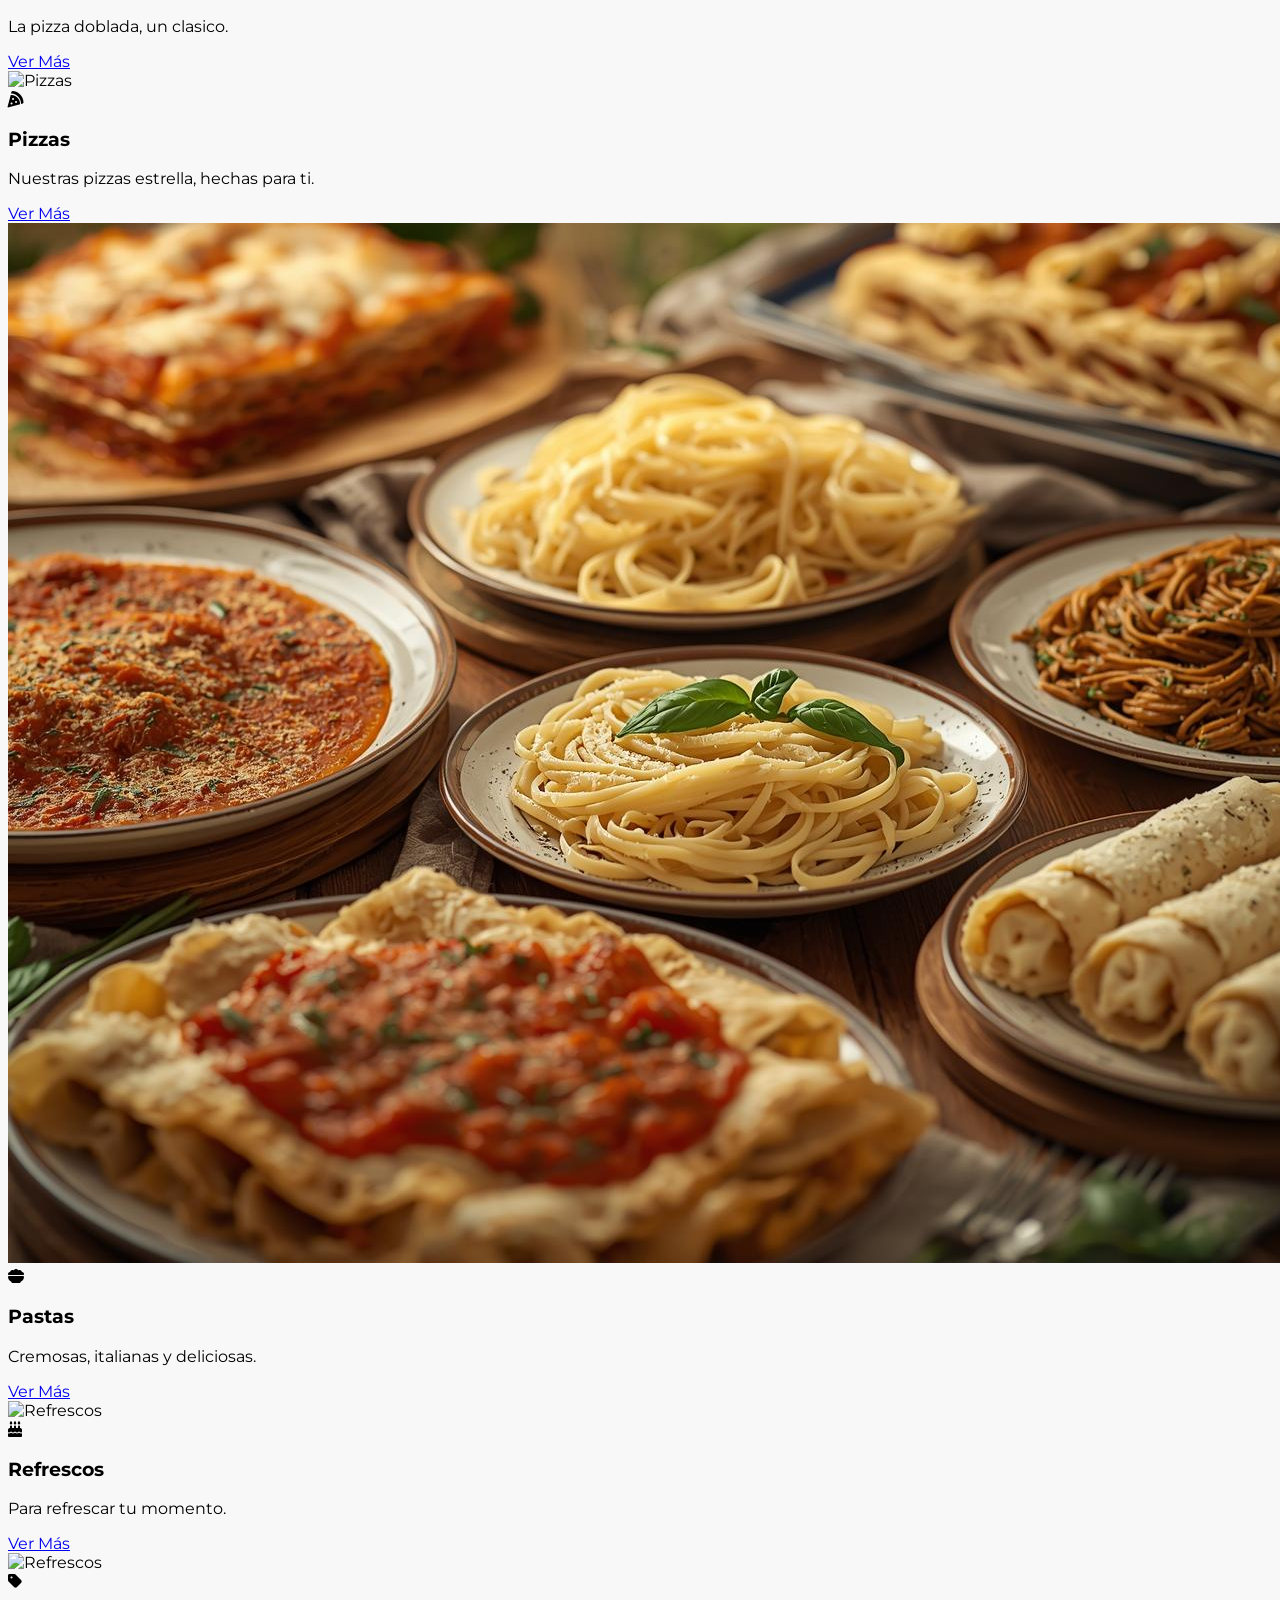
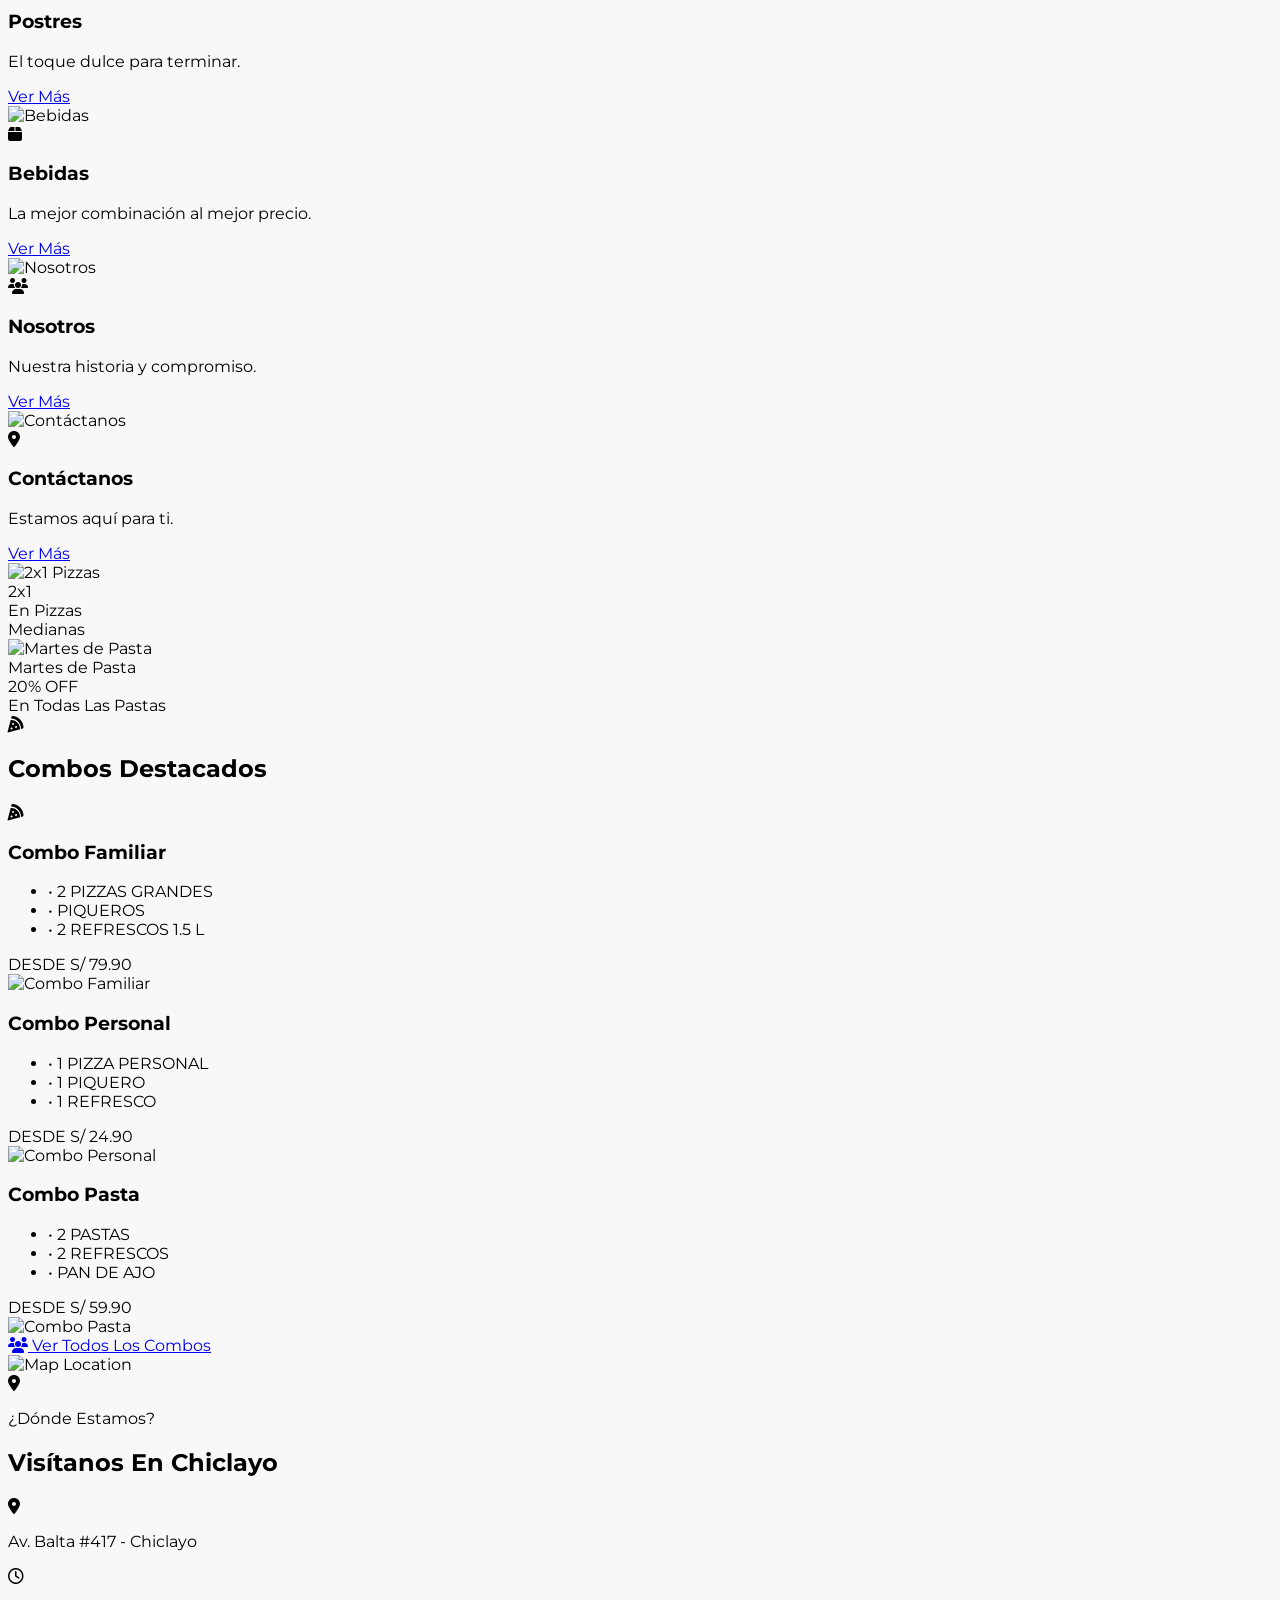
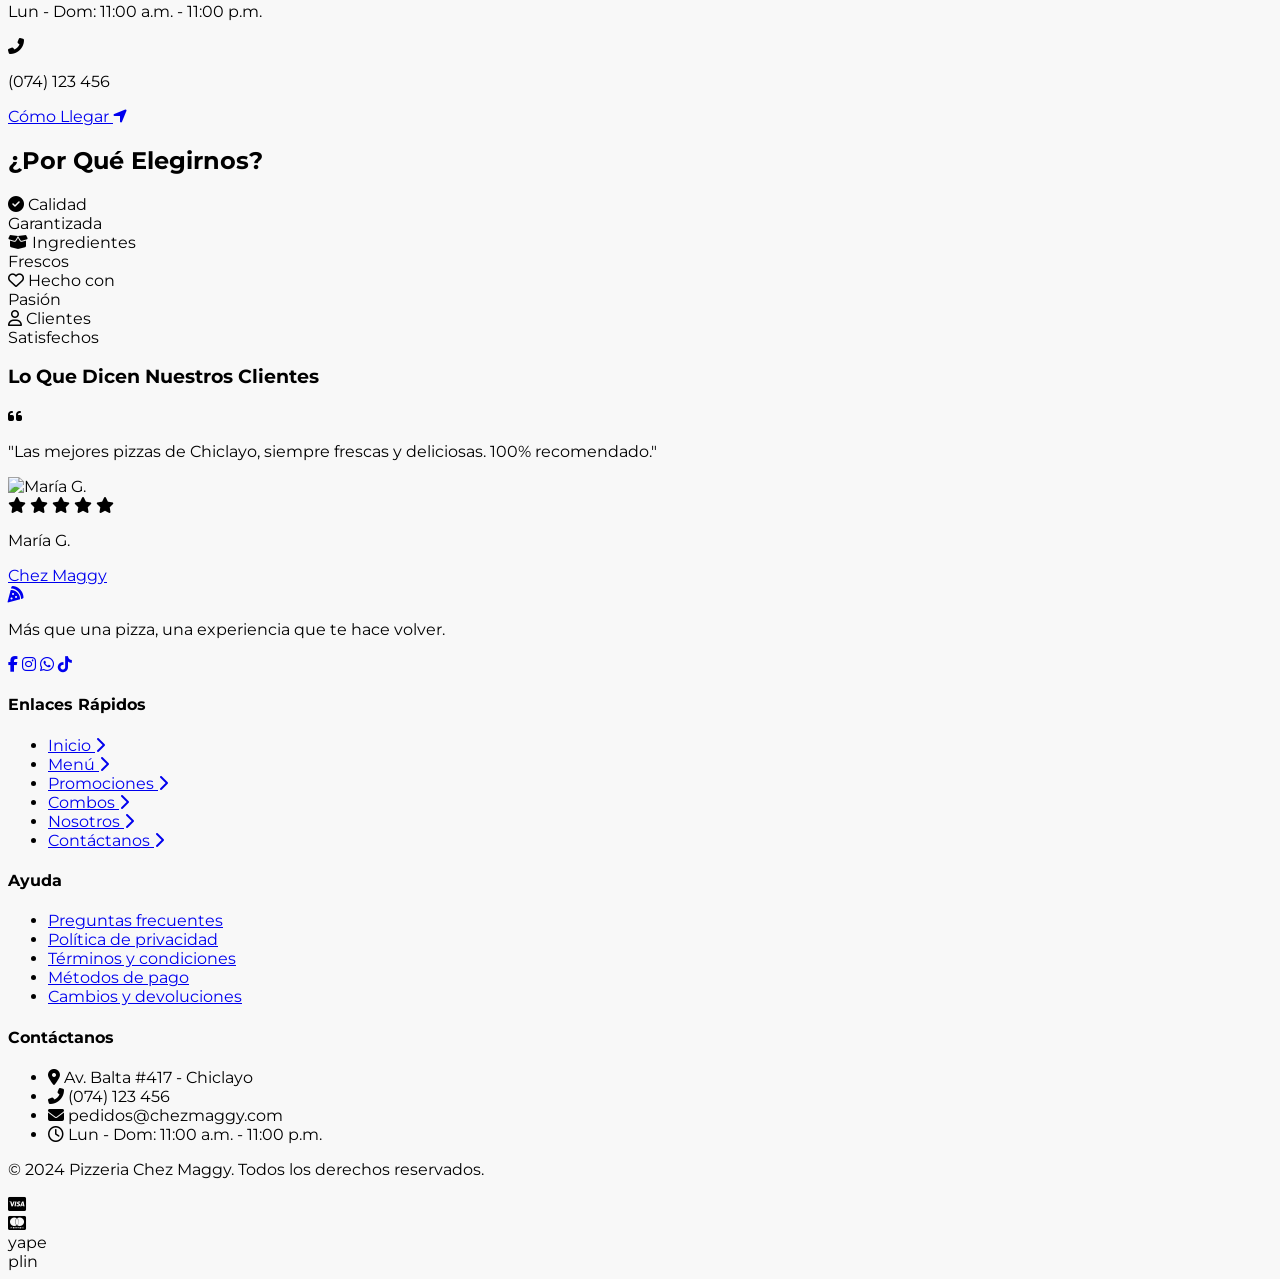
==== commit 03f7b82d: "style: hide empty cart badge on index page - Appended `hidden` class to the cart badge in `index.htm" ====
--- a/index.html
+++ b/index.html
@@ -58,7 +58,7 @@
                     </a>
                     <button class="relative text-white hover:text-primary transition">
                         <i class="fas fa-shopping-cart text-xl"></i>
-                        <span class="absolute -top-2 -right-2 bg-primary text-white text-xs font-bold rounded-full h-5 w-5 flex items-center justify-center">0</span>
+                        <span class="absolute -top-2 -right-2 bg-primary text-white text-xs font-bold rounded-full h-5 w-5 flex items-center justify-center hidden">0</span>
                     </button>
                 </div>
             </div>
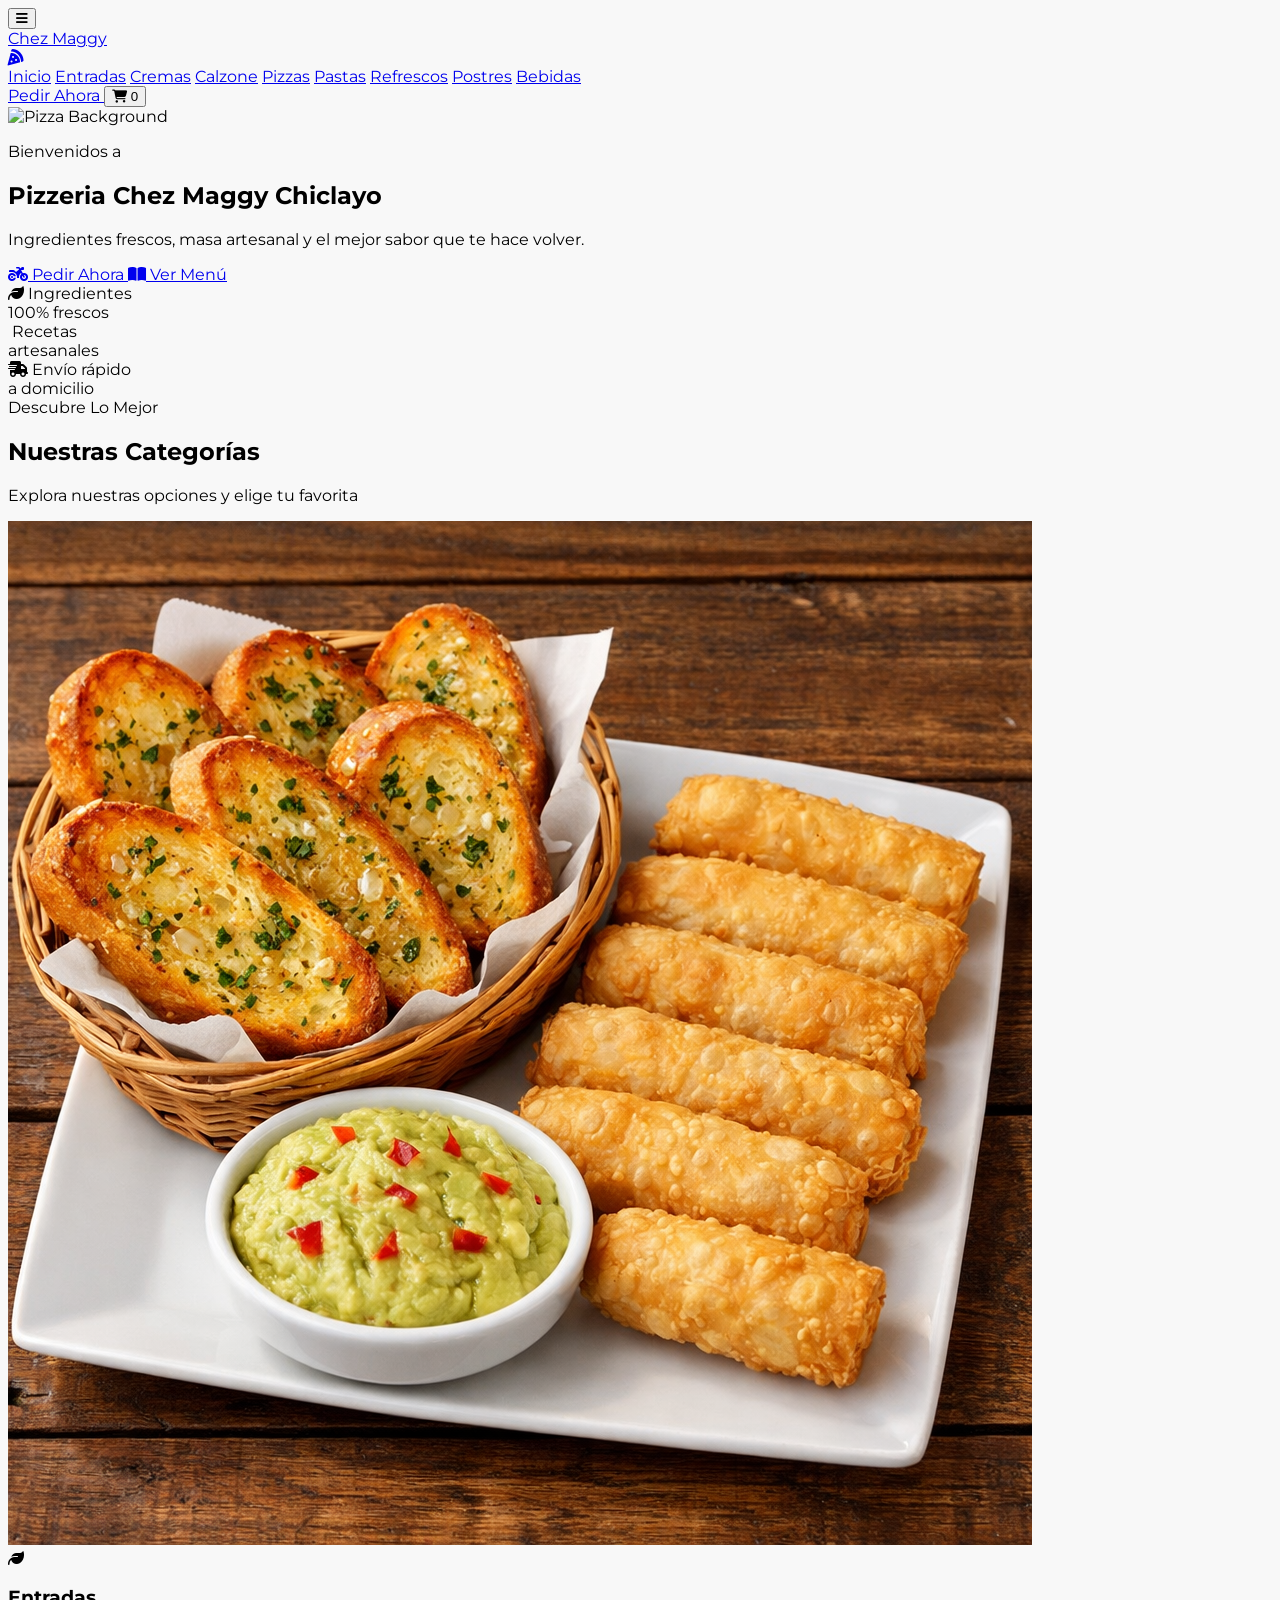
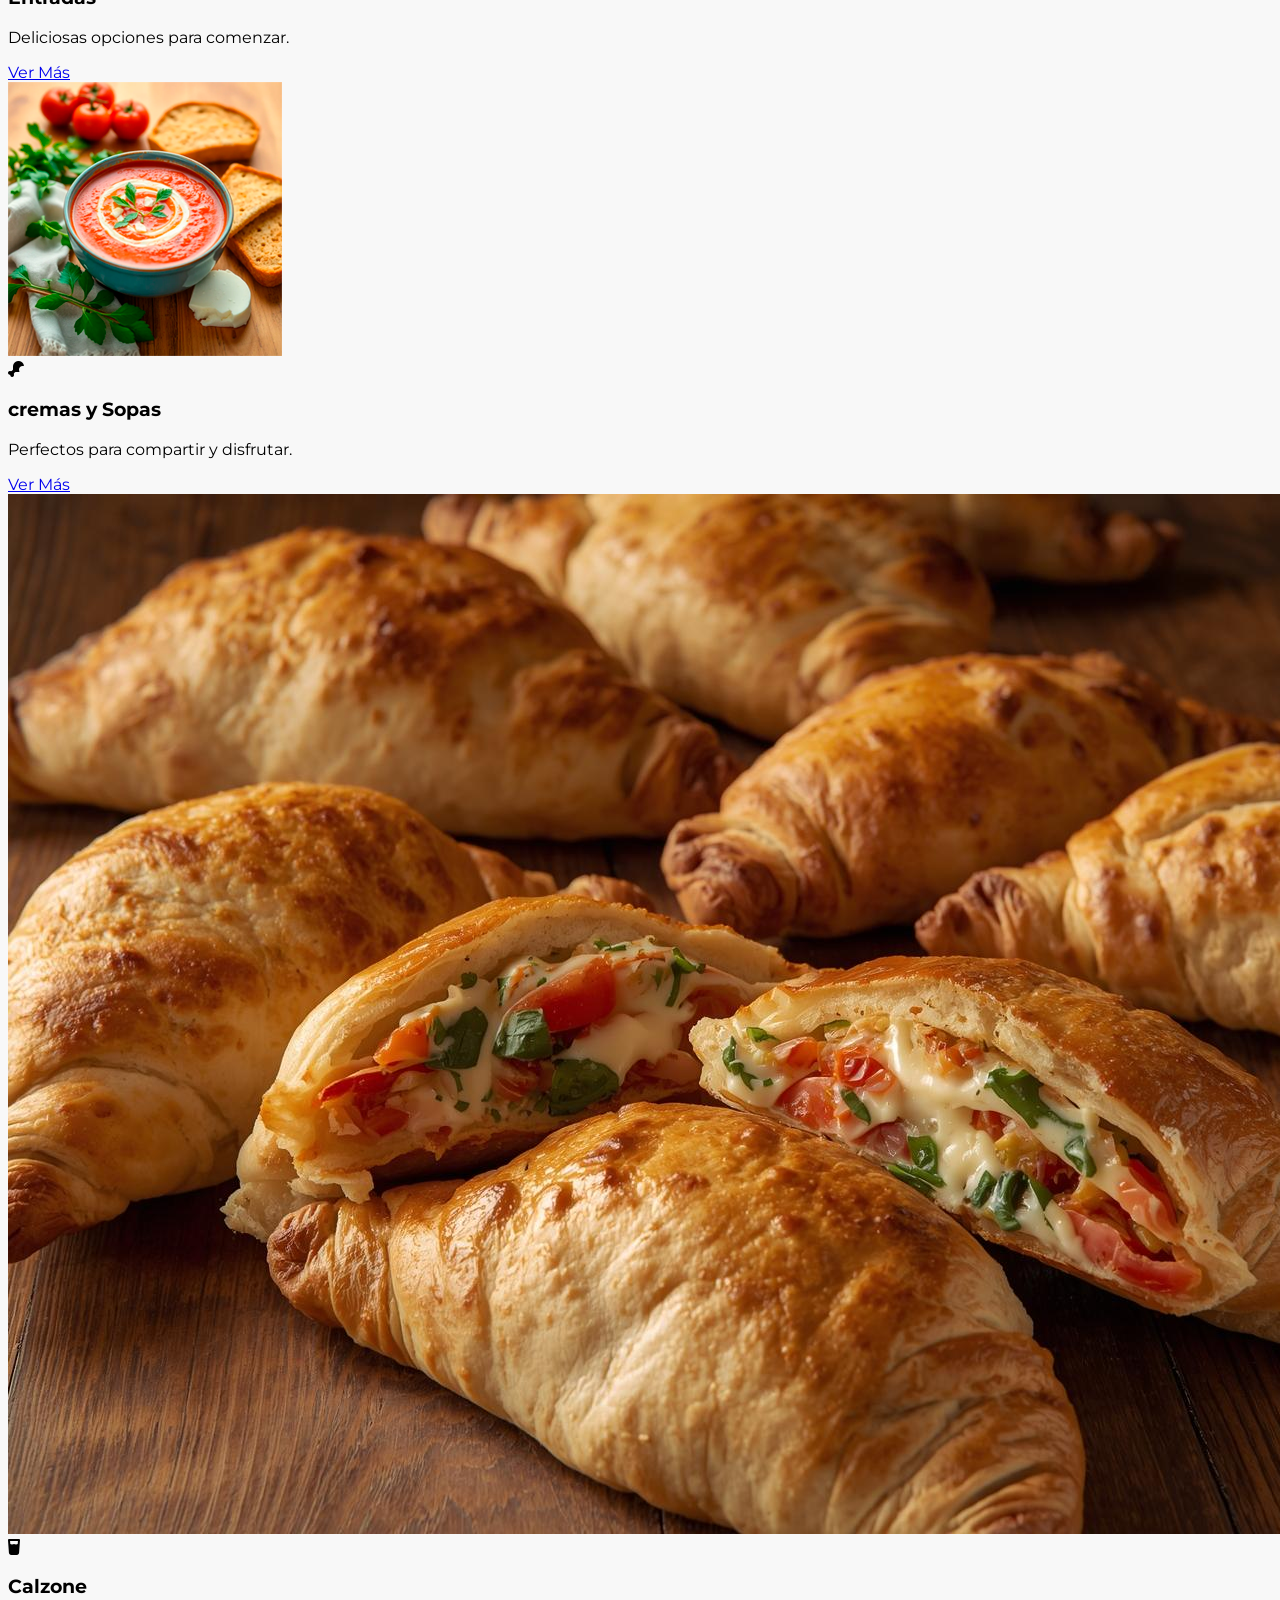
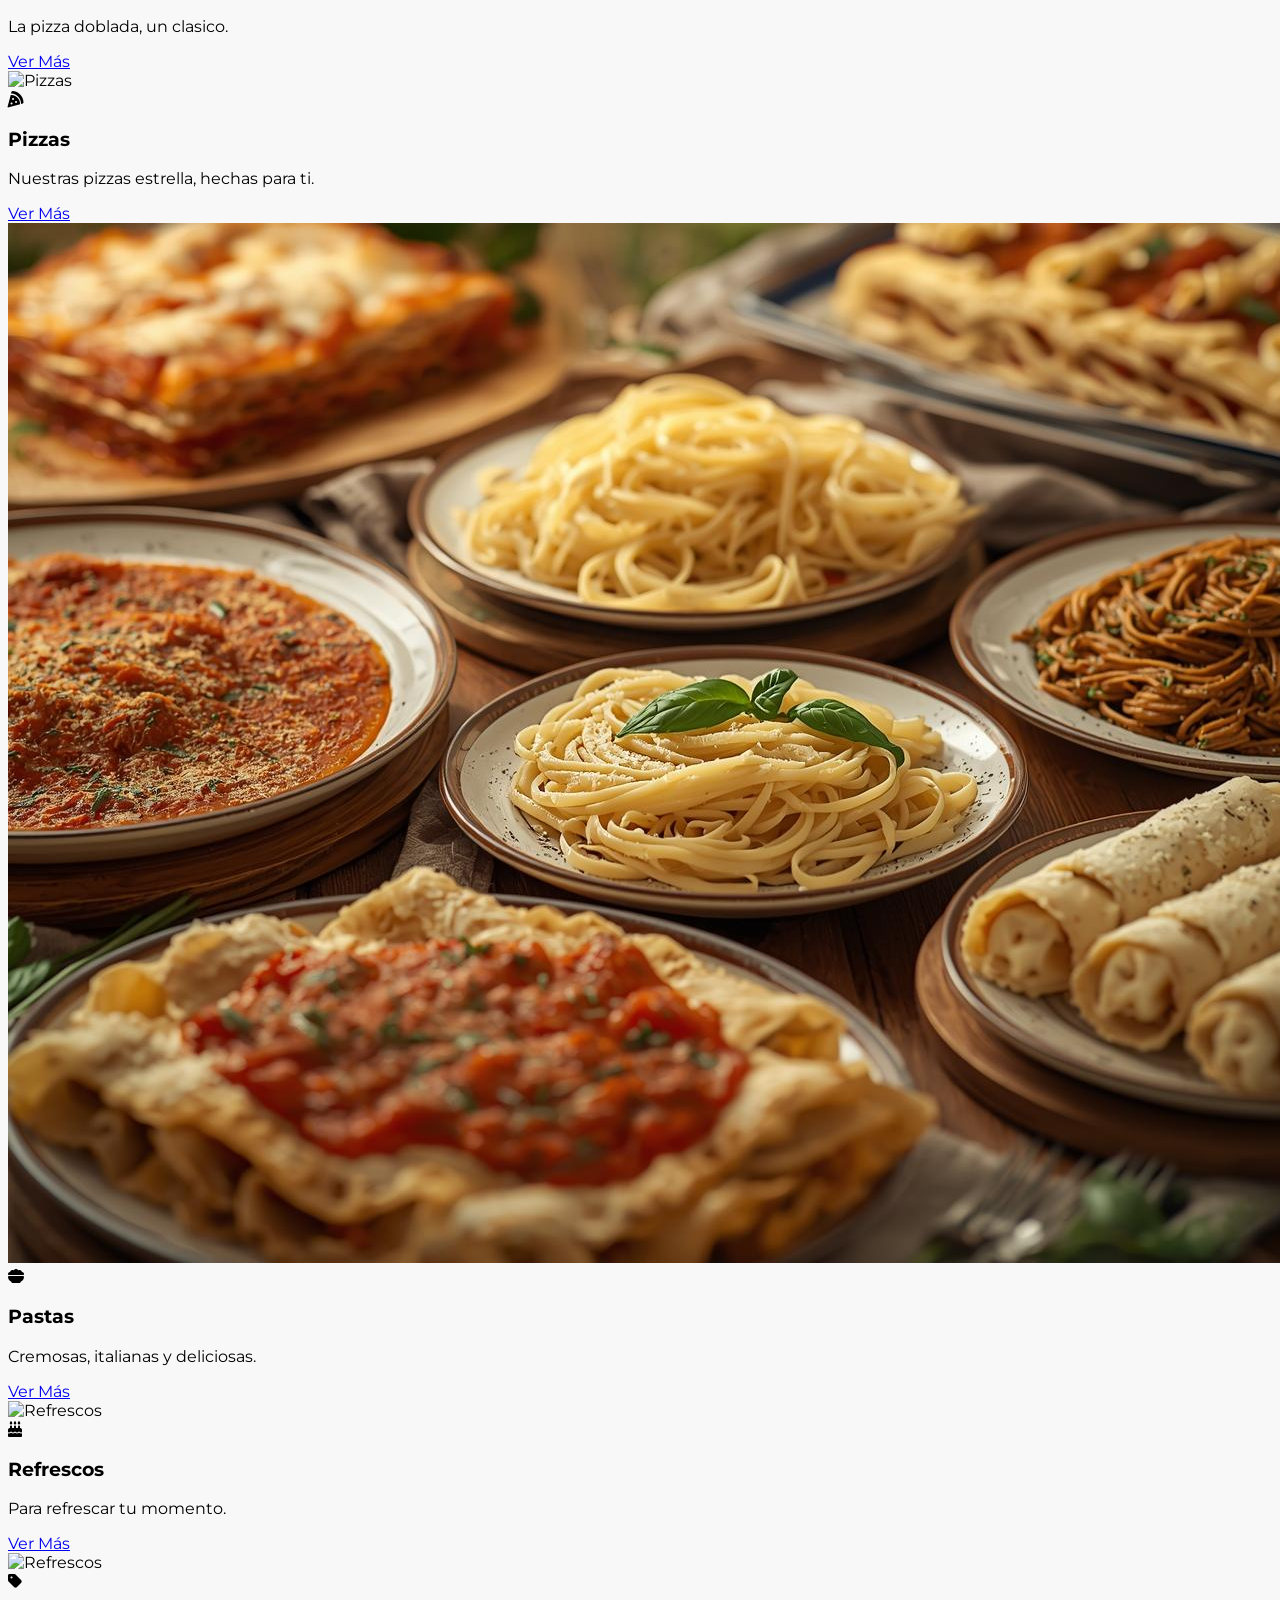
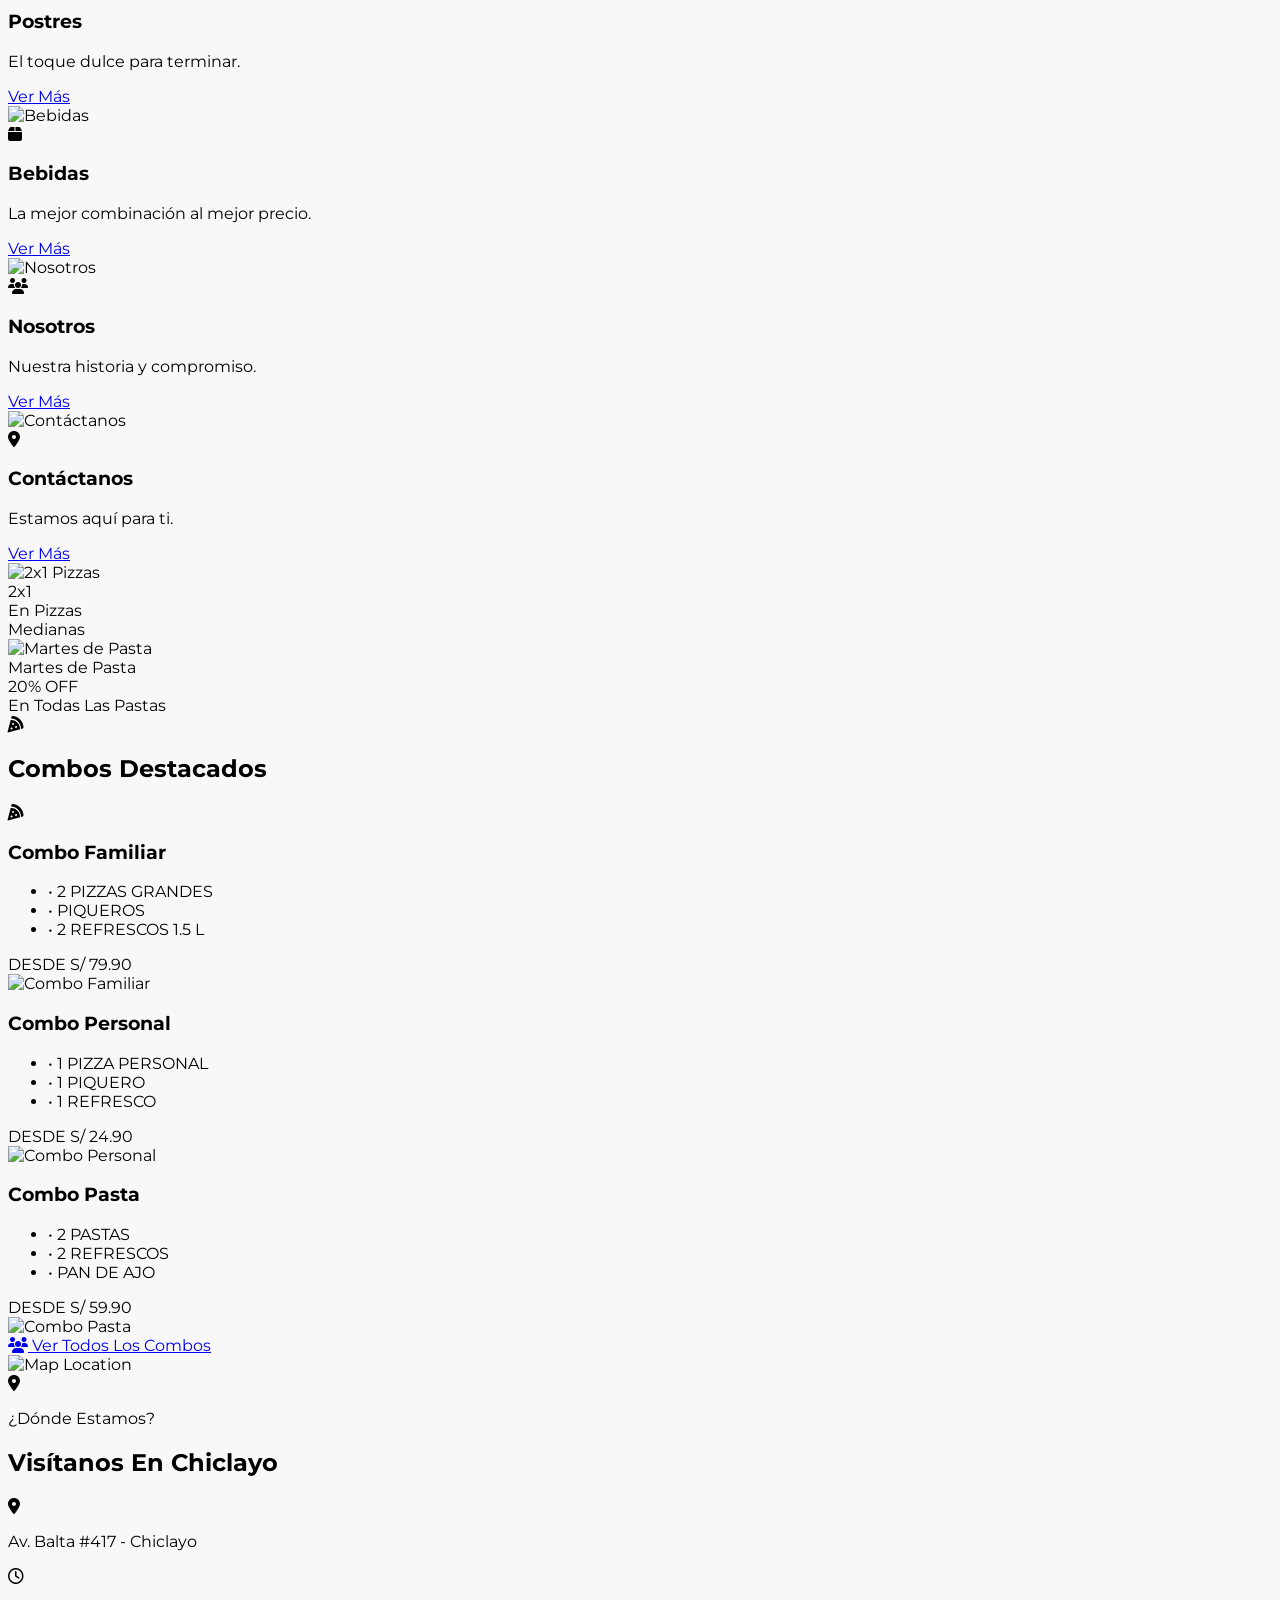
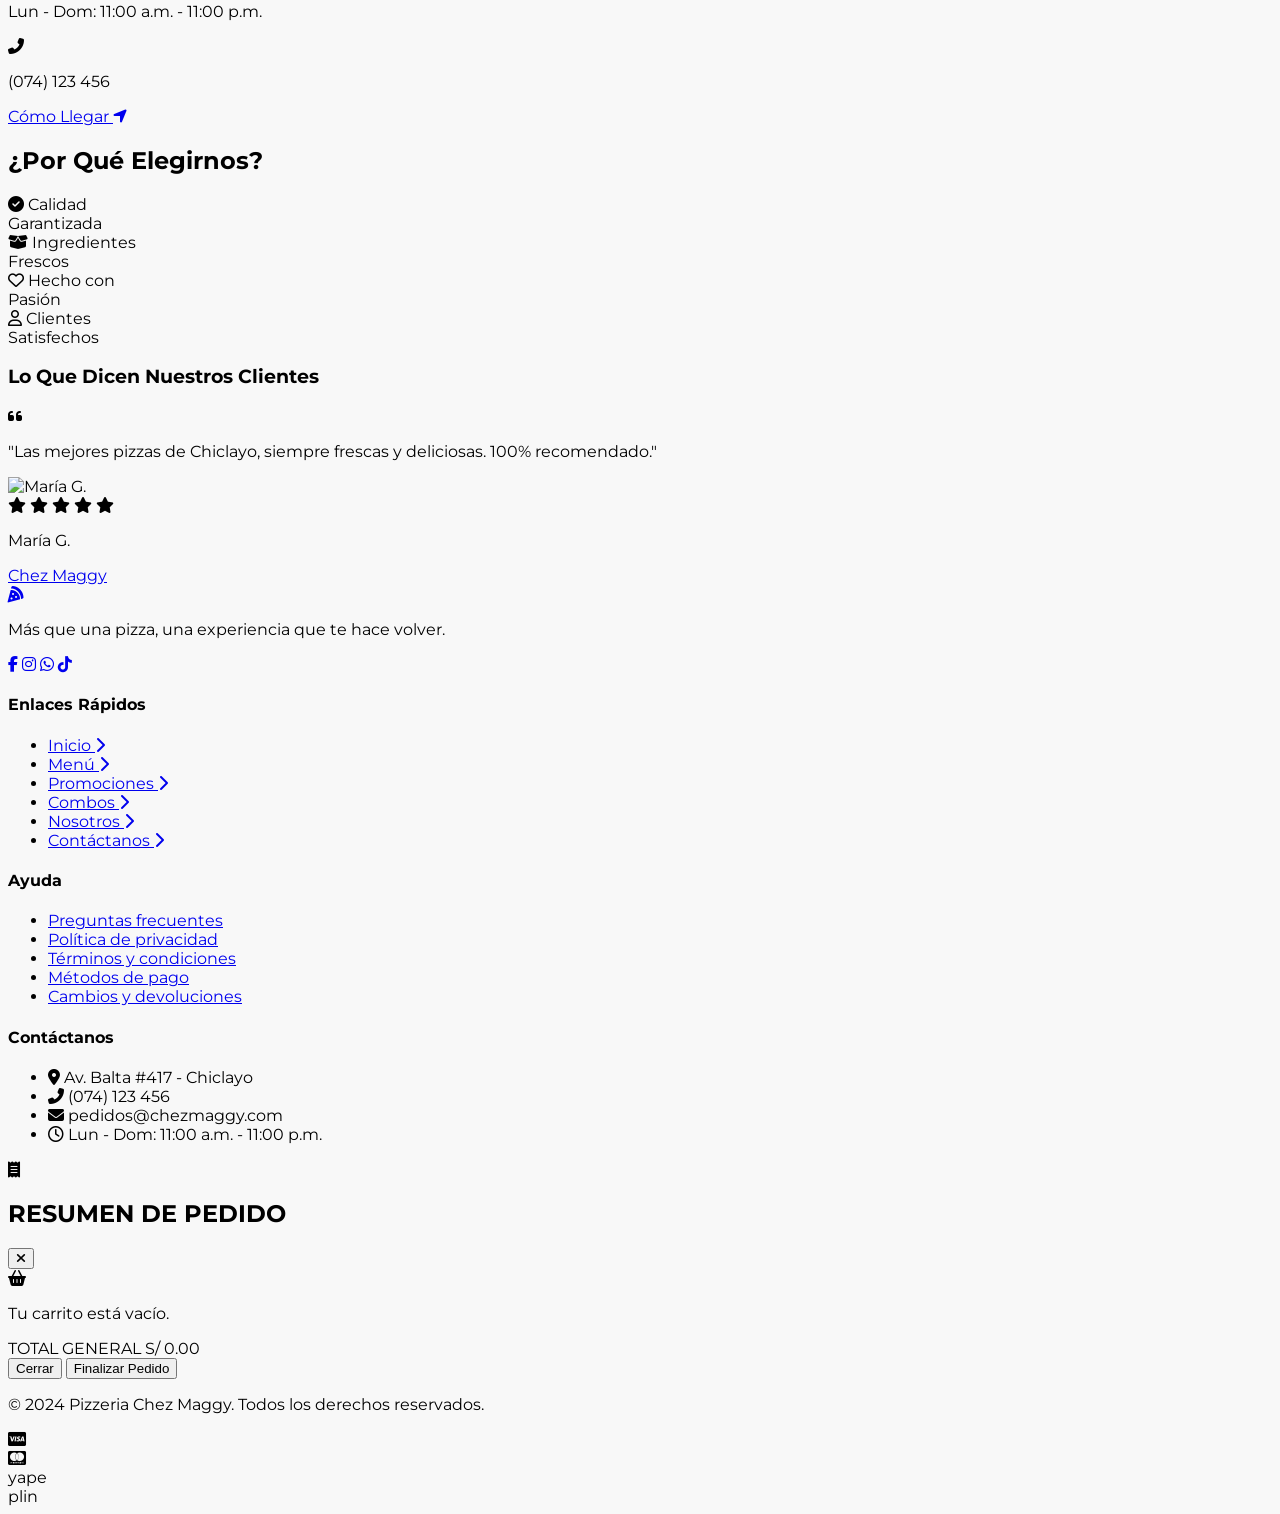
==== commit 49f8ce3a: "feat: sync cart modal to index page - Added the HTML structure for the shopping cart modal to `index" ====
--- a/index.html
+++ b/index.html
@@ -56,9 +56,9 @@
                     <a href="#" class="hidden lg:inline-flex items-center justify-center px-4 py-2 border border-transparent rounded-md shadow-sm text-sm font-bold text-white bg-primary hover:bg-red-700 transition uppercase">
                         Pedir Ahora
                     </a>
-                    <button class="relative text-white hover:text-primary transition">
+                    <button id="cart-toggle-btn" class="relative text-white hover:text-primary transition" onclick="cartApp.toggleModal()">
                         <i class="fas fa-shopping-cart text-xl"></i>
-                        <span class="absolute -top-2 -right-2 bg-primary text-white text-xs font-bold rounded-full h-5 w-5 flex items-center justify-center hidden">0</span>
+                        <span id="cart-badge" class="absolute -top-2 -right-2 bg-primary text-white text-xs font-bold rounded-full h-5 w-5 flex items-center justify-center hidden">0</span>
                     </button>
                 </div>
             </div>
@@ -579,6 +579,49 @@
                 </div>
             </div>
 
+    <!-- Cart Modal -->
+    <div id="cart-modal" class="fixed inset-0 bg-black/60 z-[100] flex items-center justify-center p-4 hidden text-left">
+        <div class="bg-white w-full max-w-md rounded-xl shadow-2xl overflow-hidden flex flex-col">
+            <!-- Modal Header -->
+            <div class="bg-[#111] text-white p-4 flex items-center justify-between">
+                <div class="flex items-center gap-3">
+                    <i class="fas fa-receipt text-primary text-xl"></i>
+                    <h2 class="font-bold text-lg tracking-wide">RESUMEN DE PEDIDO</h2>
+                </div>
+                <button onclick="cartApp.toggleModal()" class="text-white hover:text-primary transition">
+                    <i class="fas fa-times text-xl"></i>
+                </button>
+            </div>
+
+            <!-- Modal Body / Items List -->
+            <div id="cart-items-container" class="p-4 flex-grow overflow-y-auto max-h-[60vh] space-y-3 bg-[#fdfdfd]">
+                <!-- Items injected by JS -->
+            </div>
+
+            <!-- Empty State (Hidden by default) -->
+            <div id="cart-empty-state" class="p-8 text-center text-gray-500 hidden">
+                <i class="fas fa-shopping-basket text-4xl mb-3 text-gray-300"></i>
+                <p>Tu carrito está vacío.</p>
+            </div>
+
+            <!-- Total Area -->
+            <div class="p-4 border-t border-gray-100 bg-white">
+                <div class="flex items-center justify-between font-bold text-gray-800 text-lg mb-6 pt-2">
+                    <span class="text-[#3a4454] uppercase tracking-wide">TOTAL GENERAL</span>
+                    <span id="cart-total-price" class="text-primary text-2xl">S/ 0.00</span>
+                </div>
+                <div class="flex justify-end gap-3 border-t border-gray-100 pt-4">
+                    <button onclick="cartApp.toggleModal()" class="px-5 py-2.5 rounded-lg border border-gray-300 text-gray-700 font-bold hover:bg-gray-50 transition bg-white shadow-sm text-sm">
+                        Cerrar
+                    </button>
+                    <button class="px-5 py-2.5 rounded-lg bg-primary text-white font-bold hover:bg-red-700 transition shadow-sm text-sm">
+                        Finalizar Pedido
+                    </button>
+                </div>
+            </div>
+        </div>
+    </div>
+
             <!-- Bottom Footer: Copyright & Payments -->
             <div class="pt-8 border-t border-gray-800 flex flex-col md:flex-row items-center justify-between gap-6 md:gap-4">
                 <p class="text-gray-500 text-[10px] sm:text-xs text-center md:text-left">
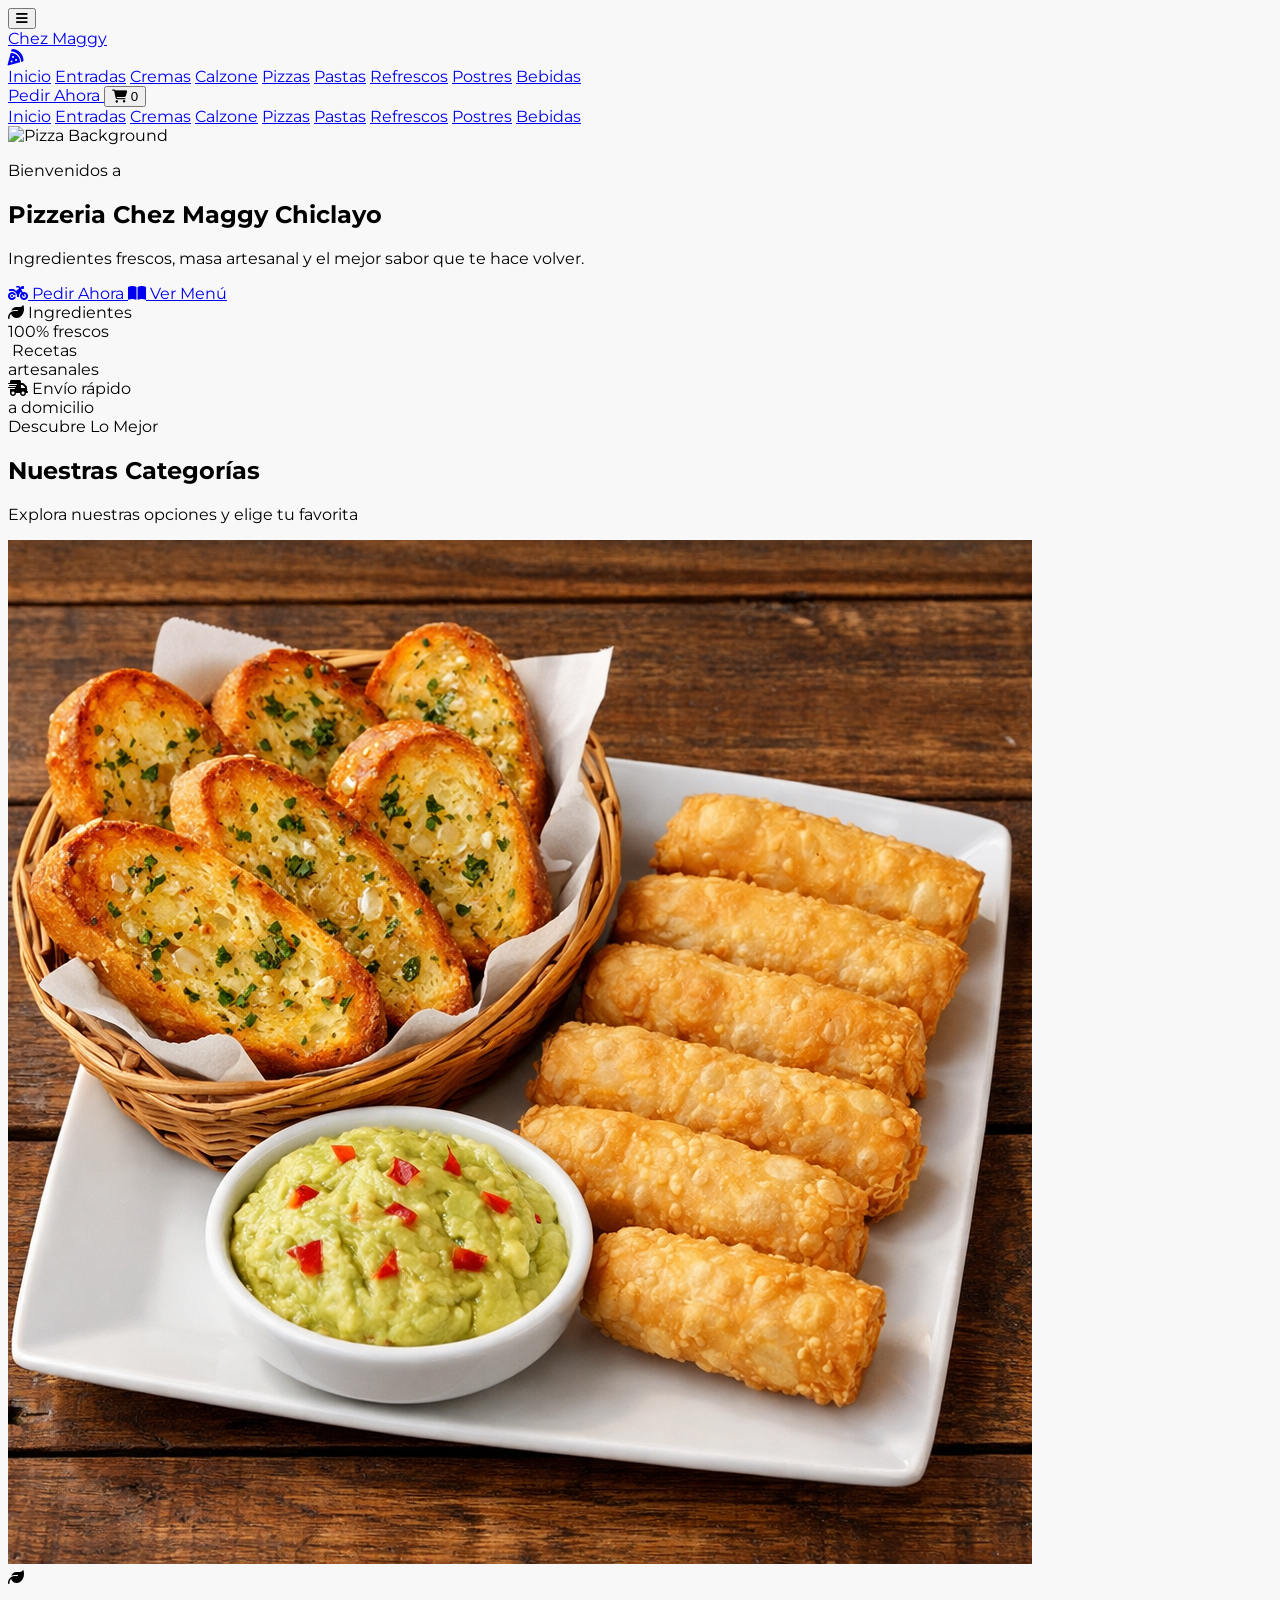
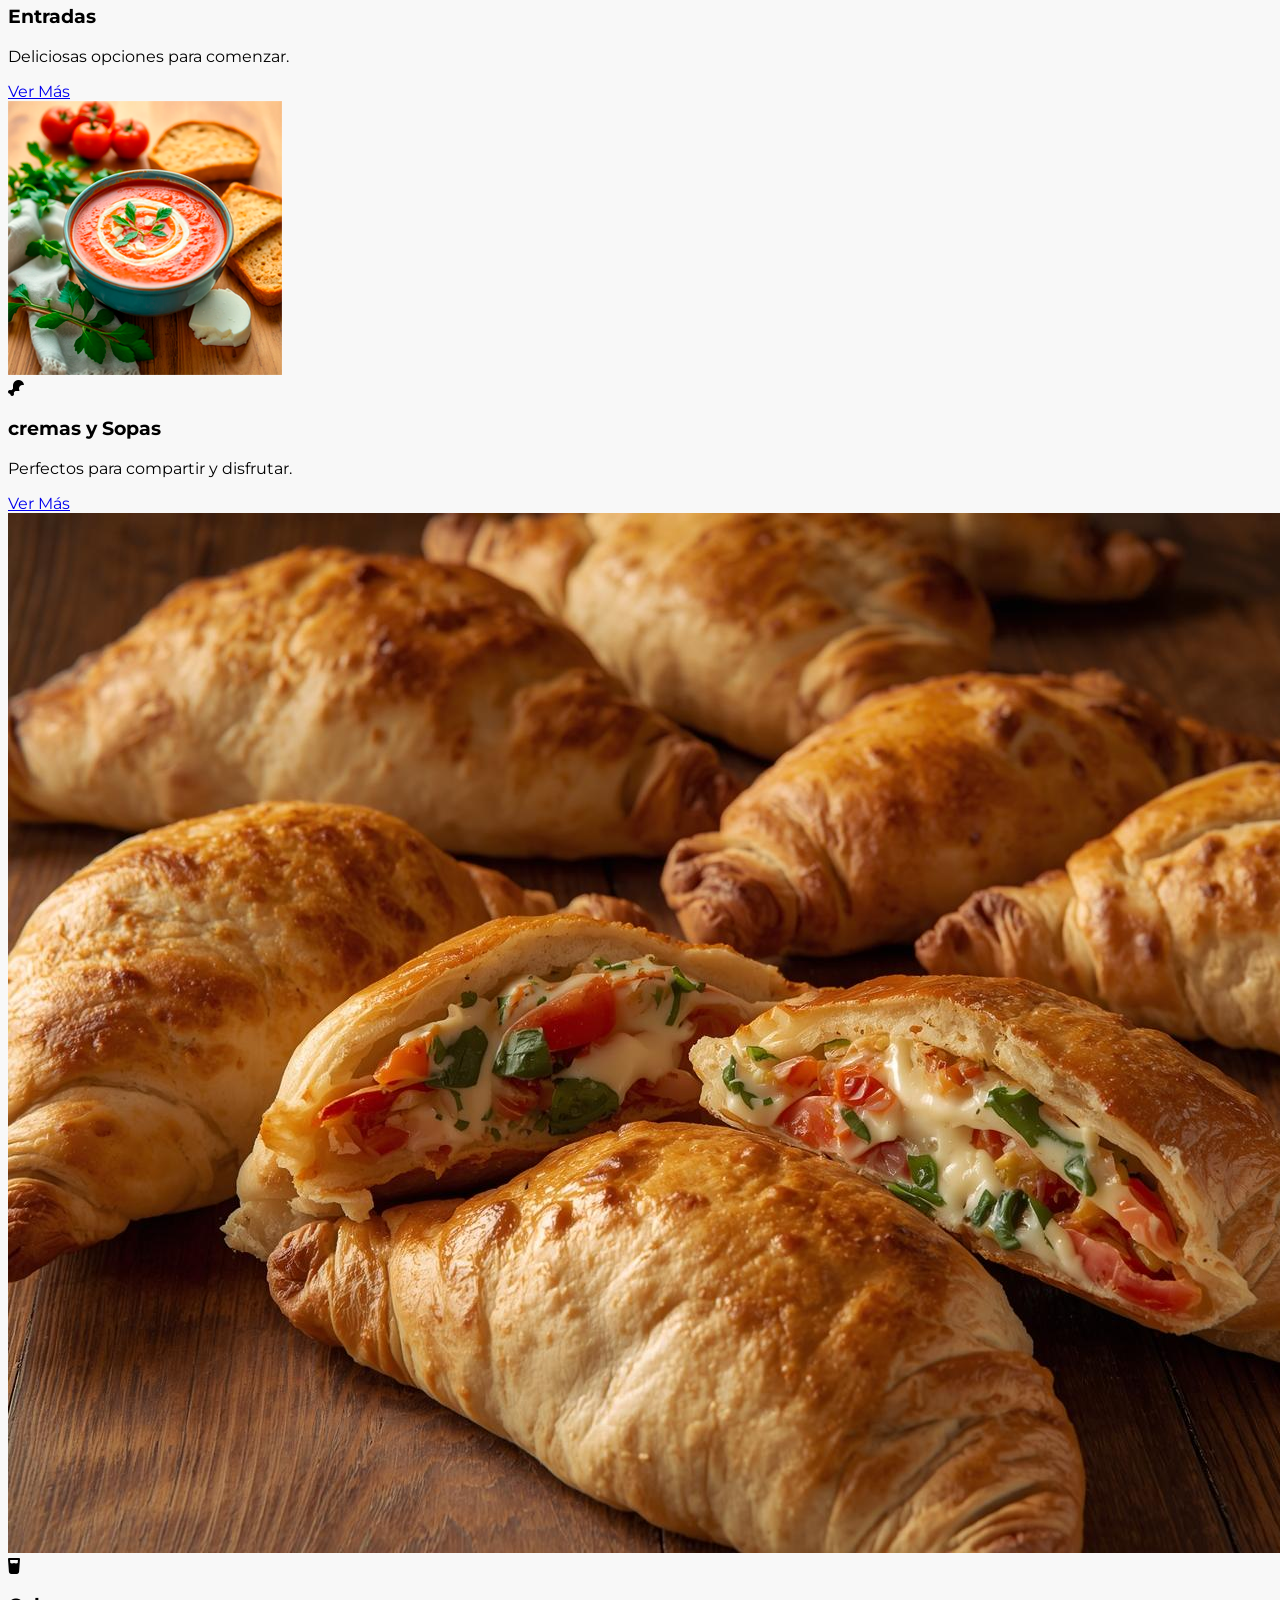
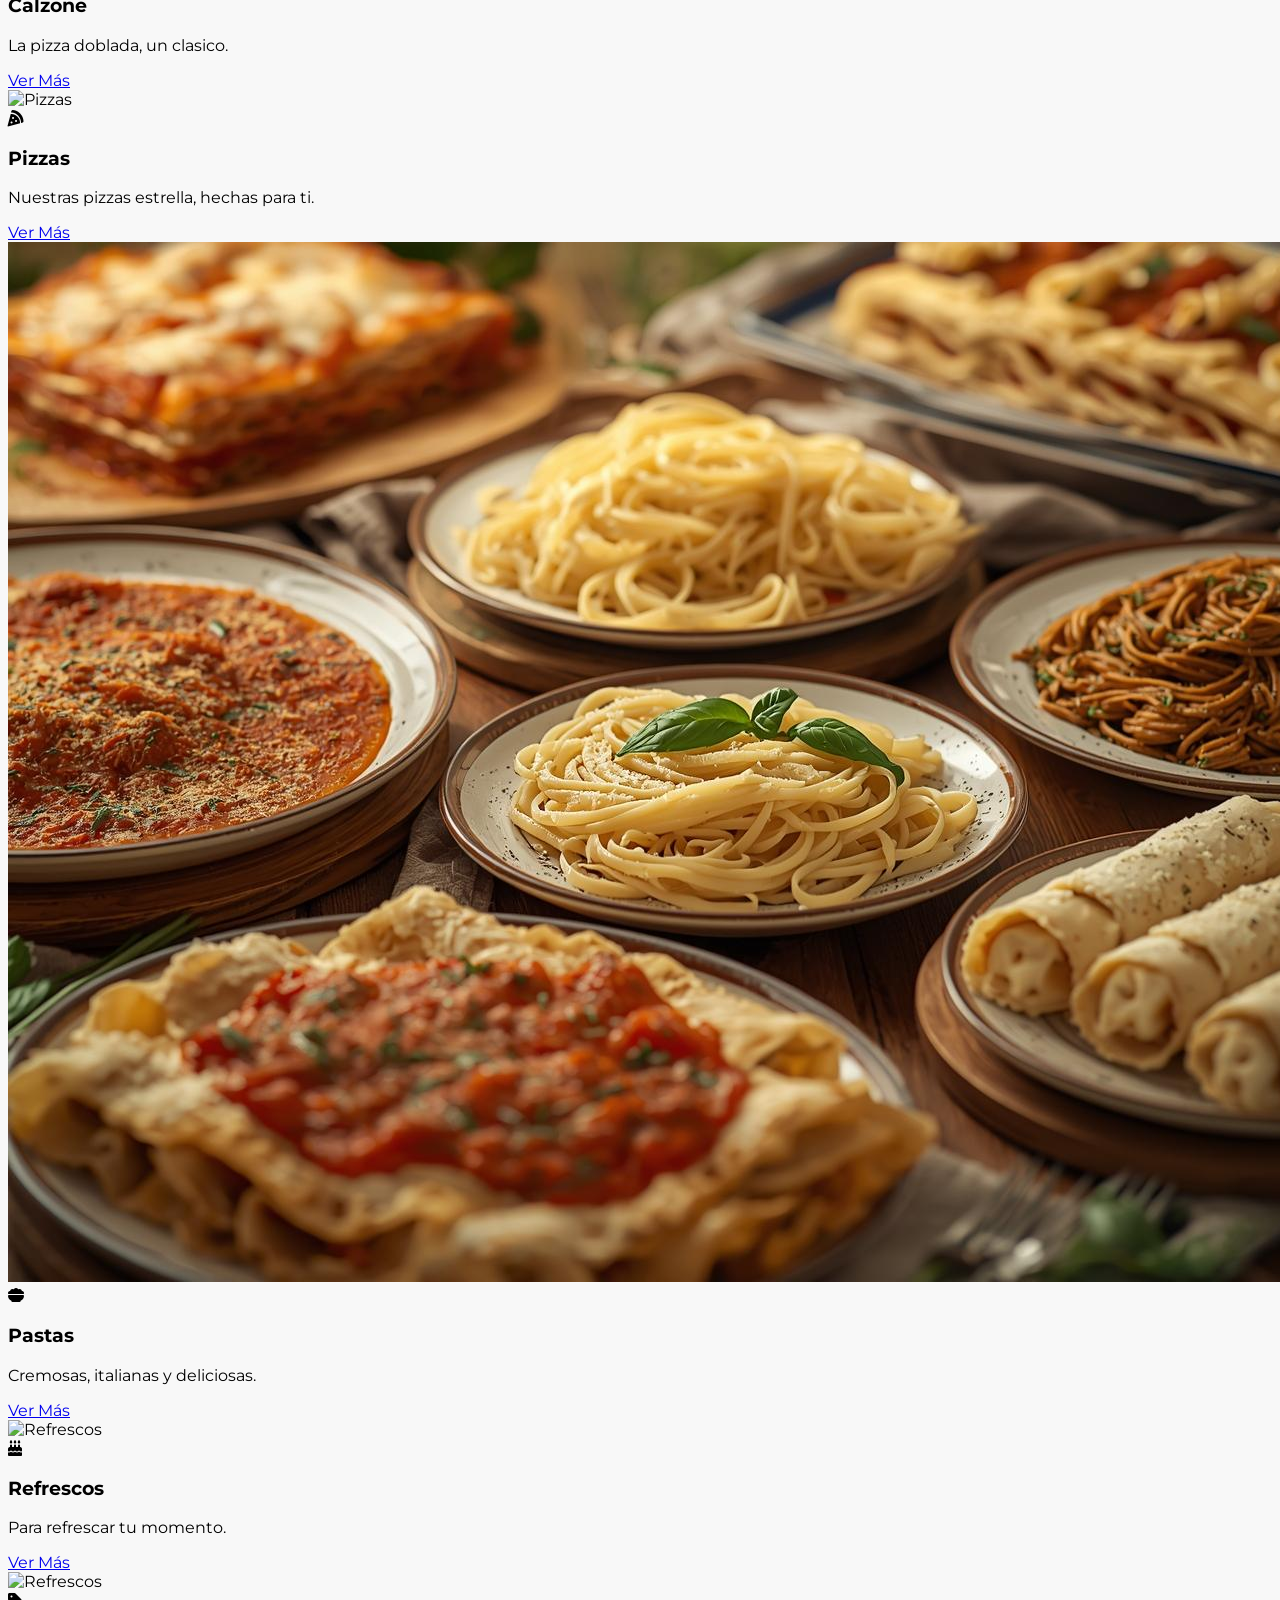
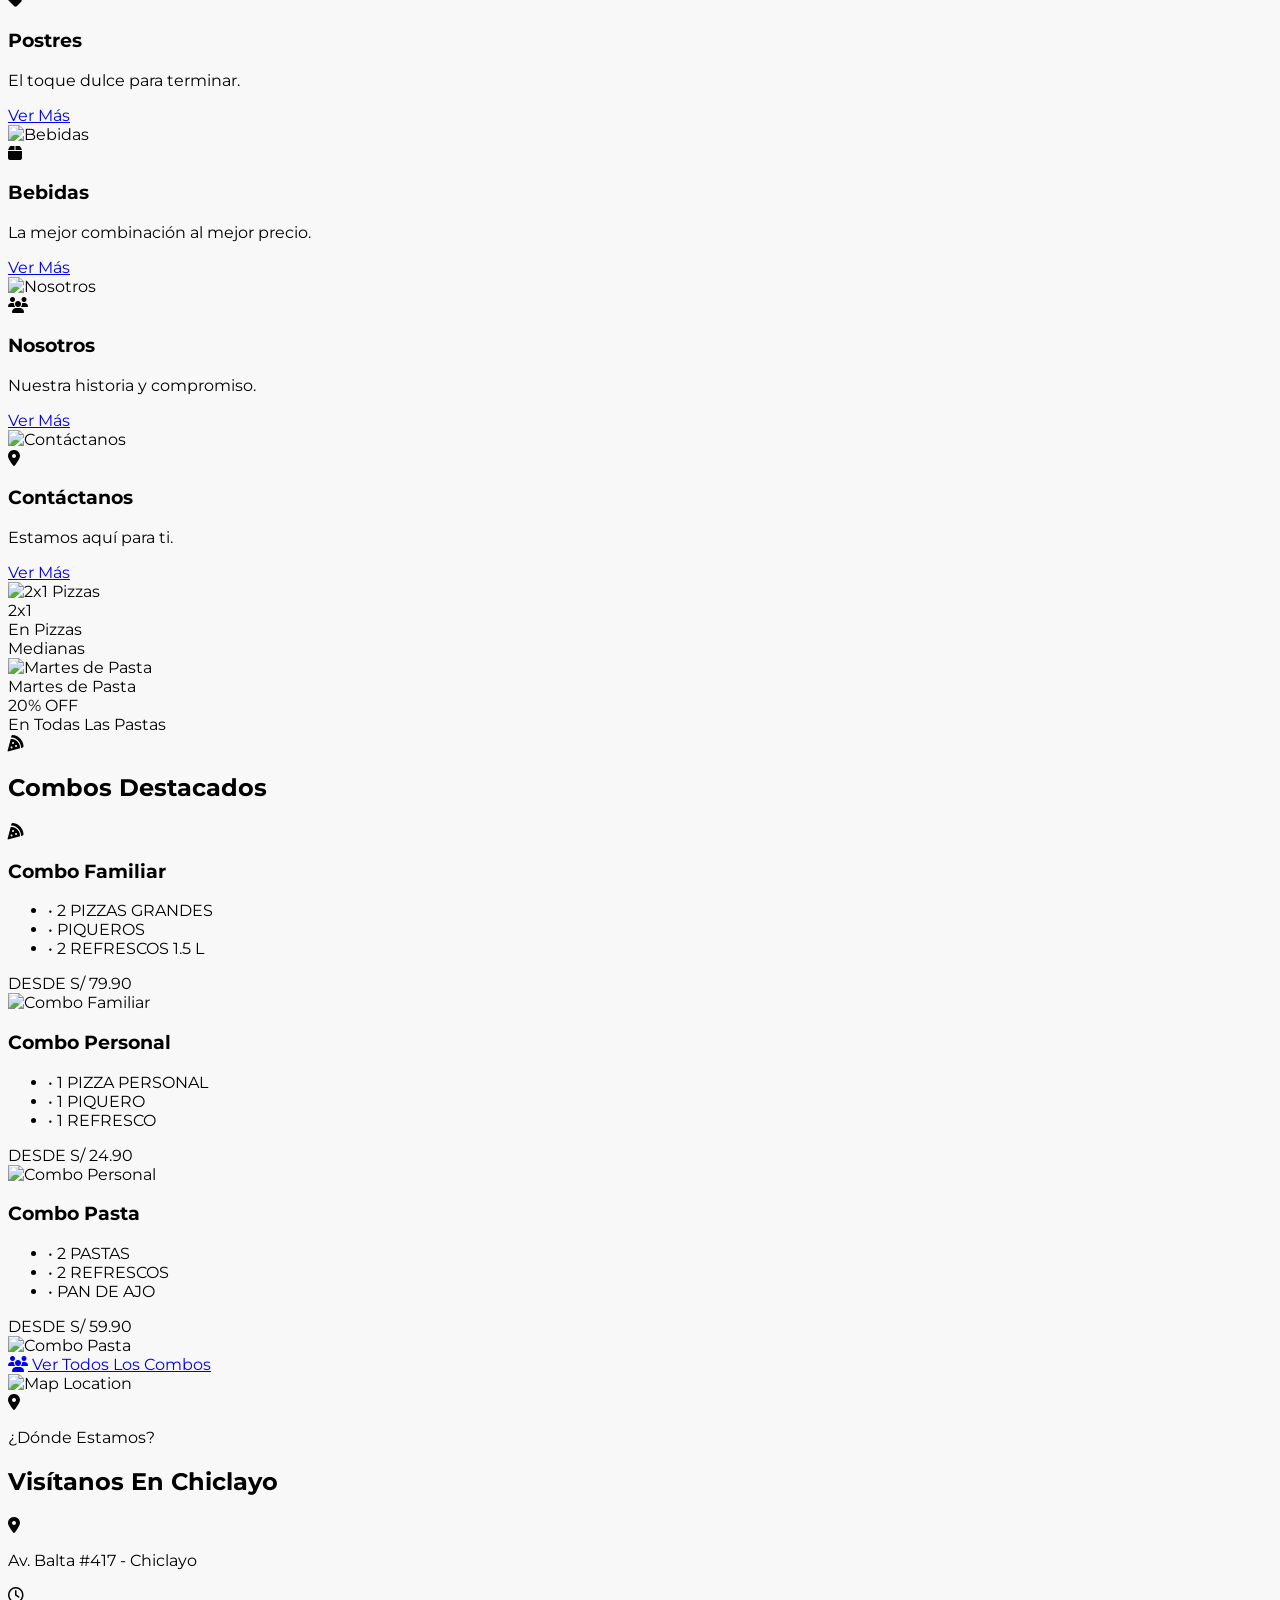
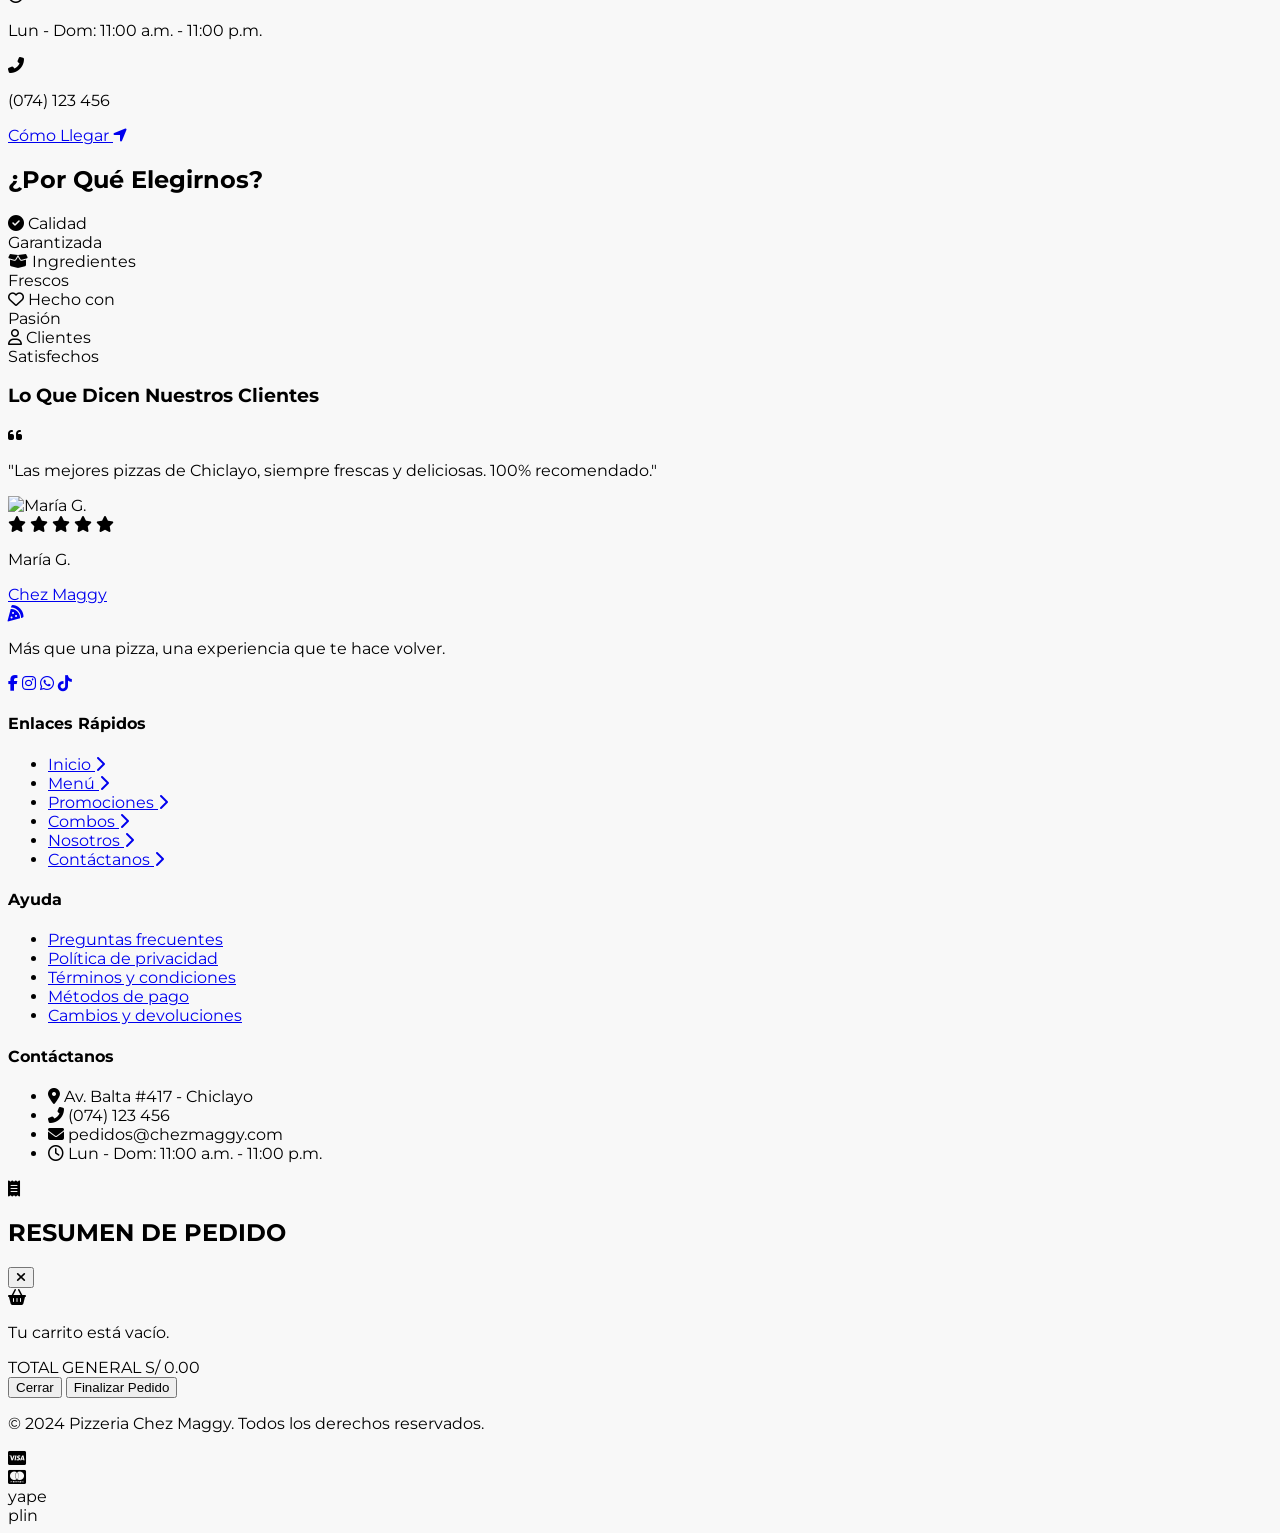
==== commit 6a5e1cfb: "feat(ui): implement mobile hamburger menu functionality - Added a hidden mobile menu container (`#mo" ====
--- a/index.html
+++ b/index.html
@@ -24,7 +24,7 @@
             <div class="flex items-center justify-between h-20">
                 <!-- Mobile Menu Button -->
                 <div class="flex items-center lg:hidden">
-                    <button type="button" class="text-white hover:text-primary focus:outline-none focus:text-primary">
+                    <button id="mobile-menu-btn" type="button" class="text-white hover:text-primary focus:outline-none focus:text-primary">
                         <i class="fas fa-bars text-2xl"></i>
                     </button>
                 </div>
@@ -40,20 +40,20 @@
 
                 <!-- Desktop Menu -->
                 <nav class="hidden lg:flex space-x-4 xl:space-x-6 text-xs xl:text-sm font-medium items-center uppercase tracking-wide">
-                    <a href="#" class="text-white hover:text-primary transition">Inicio</a>
-                    <a href="#" class="text-gray-300 hover:text-primary transition">Entradas</a>
-                    <a href="#" class="text-gray-300 hover:text-primary transition">Cremas</a>
-                    <a href="#" class="text-gray-300 hover:text-primary transition">Calzone</a>
-                    <a href="#" class="text-gray-300 hover:text-primary transition">Pizzas</a>
-                    <a href="#" class="text-gray-300 hover:text-primary transition">Pastas</a>
-                    <a href="#" class="text-gray-300 hover:text-primary transition">Refrescos</a>
-                    <a href="#" class="text-gray-300 hover:text-primary transition">Postres</a>
-                    <a href="#" class="text-gray-300 hover:text-primary transition">Bebidas</a>
+                    <a href="index.html" class="text-white hover:text-primary transition">Inicio</a>
+                    <a href="menu.html#entradas" data-category="entradas" class="text-gray-300 hover:text-primary transition">Entradas</a>
+                    <a href="menu.html#cremas" data-category="cremas" class="text-gray-300 hover:text-primary transition">Cremas</a>
+                    <a href="menu.html#calzone" data-category="calzone" class="text-gray-300 hover:text-primary transition">Calzone</a>
+                    <a href="menu.html#pizzas" data-category="pizzas" class="text-gray-300 hover:text-primary transition">Pizzas</a>
+                    <a href="menu.html#pastas" data-category="pastas" class="text-gray-300 hover:text-primary transition">Pastas</a>
+                    <a href="menu.html#refrescos" data-category="refrescos" class="text-gray-300 hover:text-primary transition">Refrescos</a>
+                    <a href="menu.html#postres" data-category="postres" class="text-gray-300 hover:text-primary transition">Postres</a>
+                    <a href="menu.html#bebidas" data-category="bebidas" class="text-gray-300 hover:text-primary transition">Bebidas</a>
                 </nav>
 
                 <!-- Actions (Button + Cart) -->
                 <div class="flex items-center gap-4">
-                    <a href="#" class="hidden lg:inline-flex items-center justify-center px-4 py-2 border border-transparent rounded-md shadow-sm text-sm font-bold text-white bg-primary hover:bg-red-700 transition uppercase">
+                    <a href="menu.html" class="hidden lg:inline-flex items-center justify-center px-4 py-2 border border-transparent rounded-md shadow-sm text-sm font-bold text-white bg-primary hover:bg-red-700 transition uppercase">
                         Pedir Ahora
                     </a>
                     <button id="cart-toggle-btn" class="relative text-white hover:text-primary transition" onclick="cartApp.toggleModal()">
@@ -61,6 +61,21 @@
                         <span id="cart-badge" class="absolute -top-2 -right-2 bg-primary text-white text-xs font-bold rounded-full h-5 w-5 flex items-center justify-center hidden">0</span>
                     </button>
                 </div>
+            </div>
+        </div>
+
+        <!-- Mobile Menu -->
+        <div id="mobile-menu" class="lg:hidden hidden bg-dark border-t border-gray-800">
+            <div class="px-2 pt-2 pb-3 space-y-1 sm:px-3 text-center">
+                <a href="index.html" class="block px-3 py-2 rounded-md text-base font-medium text-white hover:text-primary hover:bg-gray-800 transition">Inicio</a>
+                <a href="menu.html#entradas" data-category="entradas" class="block px-3 py-2 rounded-md text-base font-medium text-gray-300 hover:text-primary hover:bg-gray-800 transition">Entradas</a>
+                <a href="menu.html#cremas" data-category="cremas" class="block px-3 py-2 rounded-md text-base font-medium text-gray-300 hover:text-primary hover:bg-gray-800 transition">Cremas</a>
+                <a href="menu.html#calzone" data-category="calzone" class="block px-3 py-2 rounded-md text-base font-medium text-gray-300 hover:text-primary hover:bg-gray-800 transition">Calzone</a>
+                <a href="menu.html#pizzas" data-category="pizzas" class="block px-3 py-2 rounded-md text-base font-medium text-gray-300 hover:text-primary hover:bg-gray-800 transition">Pizzas</a>
+                <a href="menu.html#pastas" data-category="pastas" class="block px-3 py-2 rounded-md text-base font-medium text-gray-300 hover:text-primary hover:bg-gray-800 transition">Pastas</a>
+                <a href="menu.html#refrescos" data-category="refrescos" class="block px-3 py-2 rounded-md text-base font-medium text-gray-300 hover:text-primary hover:bg-gray-800 transition">Refrescos</a>
+                <a href="menu.html#postres" data-category="postres" class="block px-3 py-2 rounded-md text-base font-medium text-gray-300 hover:text-primary hover:bg-gray-800 transition">Postres</a>
+                <a href="menu.html#bebidas" data-category="bebidas" class="block px-3 py-2 rounded-md text-base font-medium text-gray-300 hover:text-primary hover:bg-gray-800 transition">Bebidas</a>
             </div>
         </div>
     </header>
@@ -88,7 +103,7 @@
 
                 <!-- CTA Buttons -->
                 <div class="flex flex-col sm:flex-row gap-4 mb-12">
-                    <a href="#" class="inline-flex items-center justify-center px-6 py-3 border border-transparent rounded-md shadow-sm text-base font-bold text-white bg-primary hover:bg-red-700 transition w-full sm:w-auto uppercase">
+                    <a href="menu.html" class="inline-flex items-center justify-center px-6 py-3 border border-transparent rounded-md shadow-sm text-base font-bold text-white bg-primary hover:bg-red-700 transition w-full sm:w-auto uppercase">
                         <i class="fas fa-motorcycle mr-2"></i> Pedir Ahora
                     </a>
                     <a href="menu.html" class="inline-flex items-center justify-center px-6 py-3 border border-yellow-500 rounded-md shadow-sm text-base font-bold text-yellow-500 bg-transparent hover:bg-yellow-500 hover:text-dark transition w-full sm:w-auto uppercase">
